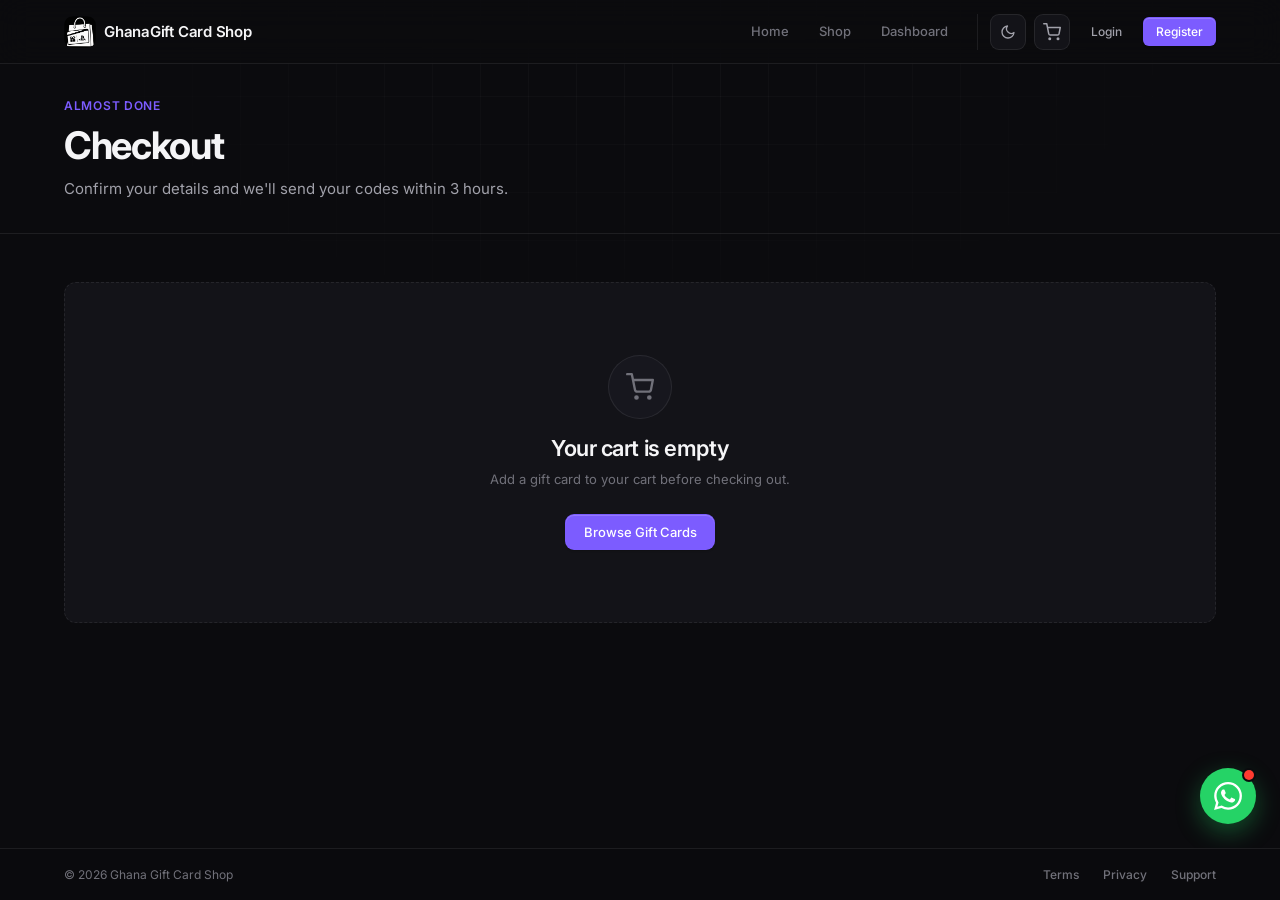
==== checkout.html @ 1e5a08f9 "Add files via upload" ====
<!DOCTYPE html>
<html lang="en" data-theme="dark">
<head>
<meta charset="UTF-8">
<meta name="viewport" content="width=device-width, initial-scale=1.0">
<title>Checkout — Ghana Gift Card Shop</title>
<meta name="description" content="Complete your gift card order securely with Paystack. MoMo, Telecel Cash, AT Money, Visa and Mastercard accepted.">
<meta name="theme-color" content="#0B0B0E">

<link rel="icon" type="image/png" href="images/ggcs-logo.png">

<link rel="preconnect" href="https://fonts.googleapis.com">
<link rel="preconnect" href="https://fonts.gstatic.com" crossorigin>
<link href="https://fonts.googleapis.com/css2?family=Inter:wght@400;500;600;700;800&family=JetBrains+Mono:wght@400;500;600&display=swap" rel="stylesheet">

<link rel="stylesheet" href="css/style.css">
</head>

<body>
<div class="bg-grid-ambient" aria-hidden="true"></div>

<header id="siteHeader" class="site-header"></header>

<main id="main" data-page="checkout">

  <!-- ---------- Page head ---------- -->
  <div class="page-head">
    <div class="container">
      <span class="page-head__eyebrow">Almost done</span>
      <h1 class="page-head__title">Checkout</h1>
      <p class="page-head__sub">
        Confirm your details and we'll send your codes within 3 hours.
      </p>
    </div>
  </div>

  <div class="container section">

    <!-- ---------- Empty state ---------- -->
    <div class="checkout-empty" id="checkoutEmpty" hidden>
      <div class="checkout-empty__icon" aria-hidden="true">
        <svg width="28" height="28" viewBox="0 0 24 24" fill="none"
             stroke="currentColor" stroke-width="2" stroke-linecap="round"
             stroke-linejoin="round">
          <circle cx="9" cy="21" r="1"></circle>
          <circle cx="20" cy="21" r="1"></circle>
          <path d="M1 1h4l2.68 13.39a2 2 0 0 0 2 1.61h9.72a2 2 0 0 0 2-1.61L23 6H6"></path>
        </svg>
      </div>
      <h2 class="checkout-empty__title">Your cart is empty</h2>
      <p class="checkout-empty__text">
        Add a gift card to your cart before checking out.
      </p>
      <a href="shop.html" class="btn btn--primary">Browse Gift Cards</a>
    </div>

    <!-- ---------- Main layout ---------- -->
    <div class="checkout-layout" id="checkoutLayout">

      <!-- ============ LEFT: FORM ============ -->
      <div>

        <a href="cart.html" class="checkout-back">
          <svg width="14" height="14" viewBox="0 0 24 24" fill="none"
               stroke="currentColor" stroke-width="2" stroke-linecap="round"
               stroke-linejoin="round" aria-hidden="true">
            <line x1="19" y1="12" x2="5" y2="12"></line>
            <polyline points="12 19 5 12 12 5"></polyline>
          </svg>
          Back to cart
        </a>

        <!-- Alert -->
        <div class="checkout-alert" id="checkoutAlert" role="alert" hidden></div>

        <form id="checkoutForm" novalidate>

          <!-- ---------- Contact details ---------- -->
          <section class="checkout-section" aria-labelledby="contactHeading">
            <div class="checkout-section__head">
              <span class="checkout-section__num" aria-hidden="true">1</span>
              <h2 class="checkout-section__title" id="contactHeading">
                Contact details
              </h2>
            </div>

            <div class="checkout-form-grid">

              <div class="form-group form-group--full">
                <label class="form-label" for="coName">Full name</label>
                <input
                  type="text"
                  class="form-input"
                  id="coName"
                  name="name"
                  placeholder="Kwame Mensah"
                  autocomplete="name"
                  required>
                <span class="form-error" id="coNameError" role="alert"></span>
              </div>

              <div class="form-group">
                <label class="form-label" for="coEmail">Email address</label>
                <input
                  type="email"
                  class="form-input"
                  id="coEmail"
                  name="email"
                  placeholder="you@example.com"
                  autocomplete="email"
                  inputmode="email"
                  required>
                <span class="form-error" id="coEmailError" role="alert"></span>
              </div>

              <div class="form-group">
                <label class="form-label" for="coPhone">Phone number</label>
                <input
                  type="tel"
                  class="form-input"
                  id="coPhone"
                  name="phone"
                  placeholder="024 533 2299"
                  autocomplete="tel"
                  inputmode="tel"
                  required>
                <span class="form-error" id="coPhoneError" role="alert"></span>
              </div>

            </div>
          </section>

          <!-- ---------- Delivery method ---------- -->
          <section class="checkout-section" aria-labelledby="deliveryHeading">
            <div class="checkout-section__head">
              <span class="checkout-section__num" aria-hidden="true">2</span>
              <h2 class="checkout-section__title" id="deliveryHeading">
                Delivery method
              </h2>
            </div>

            <div class="delivery-options" role="radiogroup" aria-label="Delivery method">

              <label class="delivery-option">
                <input type="radio" name="delivery" value="Email" checked>
                <span class="delivery-option__inner">
                  <span class="delivery-option__icon" aria-hidden="true">
                    <svg viewBox="0 0 24 24" fill="none" stroke="currentColor"
                         stroke-width="2" stroke-linecap="round" stroke-linejoin="round">
                      <rect x="2" y="4" width="20" height="16" rx="2"></rect>
                      <path d="m22 6-10 7L2 6"></path>
                    </svg>
                  </span>
                  <span>
                    <span class="delivery-option__title">Email</span>
                    <span class="delivery-option__text">
                      Codes sent to your inbox, ready to copy.
                    </span>
                  </span>
                </span>
              </label>

              <label class="delivery-option">
                <input type="radio" name="delivery" value="WhatsApp">
                <span class="delivery-option__inner">
                  <span class="delivery-option__icon" aria-hidden="true">
                    <svg viewBox="0 0 24 24" fill="currentColor">
                      <path d="M17.472 14.382c-.297-.149-1.758-.867-2.03-.967-.273-.099-.471-.148-.67.15-.197.297-.767.966-.94 1.164-.173.199-.347.223-.644.075-.297-.15-1.255-.463-2.39-1.475-.883-.788-1.48-1.761-1.653-2.059-.173-.297-.018-.458.13-.606.134-.133.298-.347.446-.52.149-.174.198-.298.298-.497.099-.198.05-.371-.025-.52-.075-.149-.669-1.612-.916-2.207-.242-.579-.487-.5-.669-.51-.173-.008-.371-.01-.57-.01-.198 0-.52.074-.792.372-.272.297-1.04 1.016-1.04 2.479 0 1.462 1.065 2.875 1.213 3.074.149.198 2.096 3.2 5.077 4.487.709.306 1.262.489 1.694.625.712.227 1.36.195 1.872.118.571-.085 1.758-.719 2.006-1.413.248-.694.248-1.289.173-1.413-.074-.124-.272-.198-.57-.347M12.05 21.785h-.004a9.87 9.87 0 01-5.031-1.378l-.361-.214-3.741.982.998-3.648-.235-.374a9.86 9.86 0 01-1.51-5.26c.001-5.45 4.436-9.884 9.888-9.884 2.64 0 5.122 1.03 6.988 2.898a9.825 9.825 0 012.893 6.994c-.003 5.45-4.437 9.884-9.885 9.884m8.413-18.297A11.815 11.815 0 0012.05 0C5.495 0 .16 5.335.157 11.892c0 2.096.547 4.142 1.588 5.945L.057 24l6.305-1.654a11.882 11.882 0 005.683 1.448h.005c6.554 0 11.89-5.335 11.893-11.893a11.821 11.821 0 00-3.48-8.413z"/>
                    </svg>
                  </span>
                  <span>
                    <span class="delivery-option__title">WhatsApp</span>
                    <span class="delivery-option__text">
                      Codes sent to the number above.
                    </span>
                  </span>
                </span>
              </label>

            </div>
          </section>

          <!-- ---------- Payment ---------- -->
          <section class="checkout-section" aria-labelledby="paymentHeading">
            <div class="checkout-section__head">
              <span class="checkout-section__num" aria-hidden="true">3</span>
              <h2 class="checkout-section__title" id="paymentHeading">
                Payment
              </h2>
            </div>

            <div class="payment-info">
              <div class="payment-info__head">
                <span class="payment-info__logo" aria-hidden="true">PS</span>
                <div>
                  <div class="payment-info__title">Secure payment by Paystack</div>
                  <div class="payment-info__sub">
                    You'll choose your method on the next screen.
                  </div>
                </div>
              </div>

              <div class="payment-info__methods">
                <span class="pay-chip">
                  <span class="pay-chip__dot" style="background:#FFCC00"></span>
                  MTN MoMo
                </span>
                <span class="pay-chip">
                  <span class="pay-chip__dot" style="background:#E60000"></span>
                  Telecel Cash
                </span>
                <span class="pay-chip">
                  <span class="pay-chip__dot" style="background:#0067B1"></span>
                  AT Money
                </span>
                <span class="pay-chip">
                  <span class="pay-chip__dot" style="background:#1A1F71"></span>
                  Visa
                </span>
                <span class="pay-chip">
                  <span class="pay-chip__dot" style="background:#EB001B"></span>
                  Mastercard
                </span>
              </div>
            </div>
          </section>

          <!-- ---------- Submit ---------- -->
          <button type="submit" class="btn btn--primary btn--lg btn--block"
                  id="coSubmit">
            Place order
          </button>

          <p class="u-text-muted u-text-sm u-mt-4"
             style-placeholder-terms>
            By placing this order you agree to our
            <a href="terms.html">Terms and Conditions</a>, including the
            final sale policy for digital codes.
          </p>

        </form>
      </div>

      <!-- ============ RIGHT: SUMMARY ============ -->
      <aside class="checkout-summary" aria-labelledby="summaryHeading">
        <h2 class="checkout-summary__title" id="summaryHeading">
          Order Summary
        </h2>

        <div class="summary-items" id="summaryItems"></div>

        <dl class="summary-rows">
          <div class="cart-summary__row">
            <dt>Subtotal <span class="u-text-muted" id="summaryCount"></span></dt>
            <dd id="summarySubtotal">GH₵0.00</dd>
          </div>
          <div class="cart-summary__row">
            <dt>Processing fee</dt>
            <dd>GH₵0.00</dd>
          </div>
          <div class="cart-summary__row cart-summary__row--free">
            <dt>Delivery</dt>
            <dd>Free · Within 3 hours</dd>
          </div>
        </dl>

        <dl class="summary-total">
          <dt>Total</dt>
          <dd id="summaryTotal">GH₵0.00</dd>
        </dl>

        <div class="summary-secure">
          <svg viewBox="0 0 24 24" fill="none" stroke="currentColor"
               stroke-width="2" stroke-linecap="round" stroke-linejoin="round"
               aria-hidden="true">
            <rect x="3" y="11" width="18" height="11" rx="2"></rect>
            <path d="M7 11V7a5 5 0 0 1 10 0v4"></path>
          </svg>
          Secured by Paystack
        </div>
      </aside>

    </div>

  </div>

</main>

<footer id="siteFooter" class="site-footer"></footer>

<script src="js/header.js"></script>
<script src="js/footer.js"></script>
<script src="js/main.js"></script>
<script src="js/products.js"></script>
<script src="js/checkout.js"></script>
<script src="js/whatsapp.js"></script>
<script src="js/router.js"></script>

</body>
</html>
---- css/style.css ----
/* ==========================================================================
   GHANA GIFT CARD SHOP — STYLES
   --------------------------------------------------------------------------
   Dark, render.com-inspired. Near-black surfaces, hairline borders, one
   purple brand accent used sparingly. Full light-theme override via
   [data-theme="light"].

   Layout: fixed header (top) + fixed footer (bottom). Body has matching
   padding so content never sits behind them.

   --------------------------------------------------------------------------
   TABLE OF CONTENTS
   --------------------------------------------------------------------------
    1. Tokens: dark (default)
    2. Tokens: light override
    3. Reset & base
    4. Layout (container, section)
    5. Buttons
    6. Header (fixed)
    7. Footer (fixed)
    8. Page head (shared)
    9. Hero
   10. Trust strip
   11. Section heads
   12. Product grid & card
   13. Features
   14. How it works (steps)
   15. CTA band
   16. Shop page
   17. Cart page
   18. Auth pages (login / register)
   19. Dashboard page
   20. Legal pages (terms, privacy)
   21. 404 page
   22. Codes modal (dashboard)
   23. Inline codes (dashboard table)
   24. Toasts
   25. Cart prompt modal
   26. WhatsApp chat widget
   27. SPA page loader
   28. Utilities
   29. Global responsive
   30. Reduced motion
   ========================================================================== */

/* ==========================================================================
   1. TOKENS — DARK (DEFAULT)
   ========================================================================== */
:root {
  /* Surfaces */
  --c-bg:            #0B0B0E;
  --c-bg-subtle:     #0F0F14;
  --c-surface:       #131318;
  --c-surface-hover: #181820;
  --c-surface-2:     #17171E;
  --c-surface-3:     #1E1E26;
  --c-surface-pill:  rgba(255, 255, 255, 0.05);

  /* Borders */
  --c-border:        rgba(255, 255, 255, 0.08);
  --c-border-hover:  rgba(255, 255, 255, 0.16);
  --c-border-accent: rgba(124, 92, 255, 0.35);

  /* Text */
  --c-ink:   #F5F5F7;
  --c-body:  #A1A1AA;
  --c-muted: #71717A;
  --c-faint: #3F3F46;

  /* Brand */
  --c-primary:        #7C5CFF;
  --c-primary-hover:  #8F72FF;
  --c-primary-active: #6B49F7;
  --c-primary-soft:   rgba(124, 92, 255, 0.12);
  --c-primary-ring:   rgba(124, 92, 255, 0.32);
  --grad-brand:       linear-gradient(135deg, #7C5CFF 0%, #A076F9 100%);
  --glow-hero:        radial-gradient(ellipse 80% 50% at 50% -10%, rgba(124, 92, 255, 0.22) 0%, rgba(11, 11, 14, 0) 70%);

  /* Status */
  --c-success:      #34D399;
  --c-success-soft: rgba(52, 211, 153, 0.12);
  --c-danger:       #F87171;
  --c-danger-soft:  rgba(248, 113, 113, 0.12);
  --c-warning:      #FBBF24;

  /* Chrome */
  --header-bg:      rgba(11, 11, 14, 0.82);
  --footer-bg:      rgba(11, 11, 14, 0.92);
  --card-glow-base: rgba(124, 92, 255, 0.14);

  /* Shadows */
  --shadow-sm: 0 1px 2px rgba(0, 0, 0, 0.4);
  --shadow-md: 0 8px 24px -4px rgba(0, 0, 0, 0.5), 0 2px 6px -1px rgba(0, 0, 0, 0.3);
  --shadow-lg: 0 20px 38px -8px rgba(0, 0, 0, 0.65), 0 8px 16px -4px rgba(0, 0, 0, 0.45);

  /* Type */
  --font-sans: 'Inter', -apple-system, BlinkMacSystemFont, 'Segoe UI', Roboto, sans-serif;
  --font-mono: 'JetBrains Mono', ui-monospace, SFMono-Regular, Menlo, Consolas, monospace;

  --fs-2xs:  0.6875rem;
  --fs-xs:   0.75rem;
  --fs-sm:   0.8125rem;
  --fs-base: 0.9375rem;
  --fs-lg:   1.0625rem;
  --fs-xl:   1.375rem;
  --fs-2xl:  1.75rem;
  --fs-3xl:  2.375rem;

  /* Spacing */
  --sp-1: 0.25rem;  --sp-2: 0.5rem;   --sp-3: 0.75rem;  --sp-4: 1rem;
  --sp-5: 1.5rem;   --sp-6: 2rem;     --sp-7: 3rem;     --sp-8: 4.5rem;

  /* Radii */
  --r-xs: 4px; --r-sm: 6px; --r-md: 9px; --r-lg: 12px; --r-xl: 16px; --r-full: 9999px;

  /* Layout */
  --container: 1200px;
  --header-h:  64px;
  --footer-h:  52px;

  /* Motion */
  --ease: cubic-bezier(0.16, 1, 0.3, 1);
  --dur:  180ms;
}

/* ==========================================================================
   2. TOKENS — LIGHT OVERRIDE
   ========================================================================== */
[data-theme="light"] {
  --c-bg:            #FAFAFA;
  --c-bg-subtle:     #F3F3F5;
  --c-surface:       #FFFFFF;
  --c-surface-hover: #F8F8FA;
  --c-surface-2:     #F4F4F7;
  --c-surface-3:     #EAEAEF;
  --c-surface-pill:  rgba(0, 0, 0, 0.04);

  --c-border:        #E4E4E8;
  --c-border-hover:  #C7C7CF;
  --c-border-accent: rgba(99, 66, 232, 0.32);

  --c-ink:   #0E0E12;
  --c-body:  #52525B;
  --c-muted: #71717A;
  --c-faint: #A1A1AA;

  --c-primary:        #6342E8;
  --c-primary-hover:  #5031D4;
  --c-primary-active: #4224BA;
  --c-primary-soft:   rgba(99, 66, 232, 0.08);
  --c-primary-ring:   rgba(99, 66, 232, 0.25);
  --grad-brand:       linear-gradient(135deg, #6342E8 0%, #875BF7 100%);
  --glow-hero:        radial-gradient(ellipse 80% 50% at 50% -10%, rgba(99, 66, 232, 0.08) 0%, rgba(250, 250, 250, 0) 70%);

  --c-success:      #059669;
  --c-success-soft: rgba(5, 150, 105, 0.09);
  --c-danger:       #E11D48;
  --c-danger-soft:  rgba(225, 29, 72, 0.09);
  --c-warning:      #D97706;

  --header-bg:      rgba(250, 250, 250, 0.84);
  --footer-bg:      rgba(250, 250, 250, 0.94);
  --card-glow-base: rgba(99, 66, 232, 0.08);

  --shadow-sm: 0 1px 2px rgba(0, 0, 0, 0.04), 0 1px 1px rgba(0, 0, 0, 0.02);
  --shadow-md: 0 6px 18px -3px rgba(0, 0, 0, 0.07), 0 2px 5px -1px rgba(0, 0, 0, 0.04);
  --shadow-lg: 0 16px 36px -6px rgba(0, 0, 0, 0.09), 0 6px 14px -3px rgba(0, 0, 0, 0.04);
}

/* ==========================================================================
   3. RESET & BASE
   ========================================================================== */
*, *::before, *::after { box-sizing: border-box; }
html { -webkit-text-size-adjust: 100%; scroll-behavior: smooth; }

body {
  margin: 0;
  padding-top: var(--header-h);
  padding-bottom: var(--footer-h);
  min-height: 100vh;
  font-family: var(--font-sans);
  font-size: var(--fs-base);
  line-height: 1.6;
  color: var(--c-body);
  background-color: var(--c-bg);
  transition: background-color var(--dur) var(--ease), color var(--dur) var(--ease);
  -webkit-font-smoothing: antialiased;
  -moz-osx-font-smoothing: grayscale;
}

/* Subtle grid-line motif common on render.com */
.bg-grid-ambient {
  position: fixed;
  inset: 0;
  pointer-events: none;
  z-index: 0;
  background-size: 48px 48px;
  background-image:
    linear-gradient(to right, var(--c-border) 1px, transparent 1px),
    linear-gradient(to bottom, var(--c-border) 1px, transparent 1px);
  mask-image: radial-gradient(ellipse 65% 55% at 50% 0%, black 20%, transparent 80%);
  -webkit-mask-image: radial-gradient(ellipse 65% 55% at 50% 0%, black 20%, transparent 80%);
  opacity: 0.35;
}

h1, h2, h3, h4 {
  margin: 0 0 var(--sp-3);
  color: var(--c-ink);
  line-height: 1.2;
  font-weight: 600;
  letter-spacing: -0.025em;
}
h1 { font-size: var(--fs-3xl); letter-spacing: -0.035em; }
h2 { font-size: var(--fs-xl); letter-spacing: -0.02em; }
h3 { font-size: var(--fs-lg); letter-spacing: -0.015em; }

p { margin: 0 0 var(--sp-4); }
p:last-child { margin-bottom: 0; }

a { color: var(--c-ink); text-decoration: none; transition: color var(--dur) var(--ease); }
a:hover { color: var(--c-primary); }

ul, ol { margin: 0; padding: 0; list-style: none; }
button, input, select, textarea { font: inherit; color: inherit; }

:focus-visible {
  outline: 2px solid var(--c-primary);
  outline-offset: 2px;
  border-radius: var(--r-sm);
}

[hidden] { display: none !important; }
::selection { background: var(--c-primary-soft); color: var(--c-ink); }

/* Scrollbar */
* { scrollbar-color: var(--c-border-hover) transparent; scrollbar-width: thin; }
*::-webkit-scrollbar { width: 10px; height: 10px; }
*::-webkit-scrollbar-track { background: transparent; }
*::-webkit-scrollbar-thumb { background: var(--c-border-hover); border-radius: var(--r-full); }
*::-webkit-scrollbar-thumb:hover { background: var(--c-muted); }

.mono { font-family: var(--font-mono); letter-spacing: -0.01em; }
.tabular { font-variant-numeric: tabular-nums; }

/* ==========================================================================
   4. LAYOUT
   ========================================================================== */
.container {
  width: 100%;
  max-width: var(--container);
  margin-inline: auto;
  padding-inline: var(--sp-5);
  position: relative;
  z-index: 1;
}
@media (max-width: 640px) { .container { padding-inline: var(--sp-4); } }
.section { padding-block: var(--sp-7); }

/* ==========================================================================
   5. BUTTONS
   ========================================================================== */
.btn {
  display: inline-flex;
  align-items: center;
  justify-content: center;
  gap: var(--sp-2);
  padding: 0.55rem 1.1rem;
  border: 1px solid transparent;
  border-radius: var(--r-md);
  font-size: var(--fs-sm);
  font-weight: 500;
  line-height: 1.25;
  cursor: pointer;
  white-space: nowrap;
  transition: background var(--dur) var(--ease),
              border-color var(--dur) var(--ease),
              color var(--dur) var(--ease),
              box-shadow var(--dur) var(--ease),
              transform var(--dur) var(--ease);
}
.btn:active { transform: translateY(1px); }
.btn:disabled, .btn.is-disabled {
  opacity: 0.45; cursor: not-allowed; pointer-events: none;
}

.btn--primary {
  background: var(--c-primary);
  color: #FFFFFF;
  box-shadow: 0 1px 2px rgba(0,0,0,0.2), inset 0 1px 0 rgba(255,255,255,0.18);
}
.btn--primary:hover:not(:disabled) {
  background: var(--c-primary-hover);
  box-shadow: 0 0 0 3px var(--c-primary-soft), 0 2px 4px rgba(0,0,0,0.15);
}
.btn--primary:active:not(:disabled) { background: var(--c-primary-active); }

.btn--secondary {
  background: var(--c-surface-2);
  border-color: var(--c-border);
  color: var(--c-ink);
}
.btn--secondary:hover:not(:disabled) {
  background: var(--c-surface-3);
  border-color: var(--c-border-hover);
}

.btn--ghost { background: transparent; color: var(--c-body); }
.btn--ghost:hover:not(:disabled) { background: var(--c-surface-2); color: var(--c-ink); }

.btn--sm { padding: 0.38rem 0.75rem; font-size: var(--fs-xs); border-radius: var(--r-sm); }
.btn--lg { padding: 0.72rem 1.45rem; font-size: var(--fs-base); }
.btn--block { width: 100%; }

/* ==========================================================================
   6. HEADER (FIXED)
   ========================================================================== */
.site-header {
  position: fixed;
  top: 0; left: 0; right: 0;
  z-index: 100;
  height: var(--header-h);
  background: var(--header-bg);
  backdrop-filter: saturate(180%) blur(16px);
  -webkit-backdrop-filter: saturate(180%) blur(16px);
  border-bottom: 1px solid var(--c-border);
  transition: border-color var(--dur) var(--ease), background var(--dur) var(--ease);
}
.header-inner {
  display: flex;
  align-items: center;
  justify-content: space-between;
  height: 100%;
  gap: var(--sp-4);
}

/* Brand ---------------------------------------------------------------- */
.brand {
  display: inline-flex;
  align-items: center;
  gap: var(--sp-2);
  color: var(--c-ink);
  font-weight: 600;
  font-size: var(--fs-base);
  letter-spacing: -0.015em;
  flex-shrink: 0;
}
.brand:hover { color: var(--c-ink); }

/* Logo mark — holds the GGCS logo image.
   In dark mode the white-bg logo is inverted to blend into the theme.
   Light mode shows the original colours. */
.brand__mark {
  display: grid;
  place-items: center;
  width: 32px;
  height: 32px;
  flex-shrink: 0;
  border-radius: var(--r-md);
  background-color: transparent;
  overflow: hidden;
}
.brand__mark img {
  width: 100%;
  height: 100%;
  object-fit: contain;
  display: block;
  filter: invert(1);
}
[data-theme="light"] .brand__mark img {
  filter: none;
}

/* Nav ------------------------------------------------------------------- */
.primary-nav {
  display: flex;
  align-items: center;
  gap: var(--sp-4);
}
.nav-list { display: flex; align-items: center; gap: 4px; }
.nav-list a {
  display: inline-flex;
  align-items: center;
  padding: 0.35rem 0.75rem;
  border-radius: var(--r-full);
  font-size: var(--fs-sm);
  font-weight: 500;
  color: var(--c-muted);
  border: 1px solid transparent;
  transition: all var(--dur) var(--ease);
}
.nav-list a:hover { color: var(--c-ink); background: var(--c-surface-pill); }
.nav-list a.is-active {
  color: var(--c-ink);
  background: var(--c-surface-2);
  border-color: var(--c-border);
}

.nav-actions {
  display: flex;
  align-items: center;
  gap: var(--sp-2);
  padding-left: var(--sp-3);
  border-left: 1px solid var(--c-border);
}

/* Theme toggle ---------------------------------------------------------- */
.theme-toggle-btn {
  position: relative;
  display: inline-flex;
  align-items: center;
  justify-content: center;
  width: 36px;
  height: 36px;
  border-radius: var(--r-md);
  background: var(--c-surface);
  border: 1px solid var(--c-border);
  color: var(--c-body);
  cursor: pointer;
  transition: all var(--dur) var(--ease);
}
.theme-toggle-btn:hover {
  background: var(--c-surface-2);
  color: var(--c-ink);
  border-color: var(--c-border-hover);
}
.theme-toggle-btn svg { width: 16px; height: 16px; }
.theme-tooltip {
  position: absolute;
  top: calc(100% + 8px);
  right: 0;
  background: var(--c-surface-3);
  color: var(--c-ink);
  border: 1px solid var(--c-border);
  padding: 4px 8px;
  font-size: var(--fs-2xs);
  border-radius: var(--r-xs);
  white-space: nowrap;
  pointer-events: none;
  opacity: 0;
  transform: translateY(-4px);
  transition: all 120ms ease;
  box-shadow: var(--shadow-md);
}
.theme-toggle-btn:hover .theme-tooltip { opacity: 1; transform: translateY(0); }

/* Cart ------------------------------------------------------------------ */
.cart-link {
  position: relative;
  display: grid;
  place-items: center;
  width: 36px;
  height: 36px;
  border-radius: var(--r-md);
  background: var(--c-surface);
  border: 1px solid var(--c-border);
  color: var(--c-body);
  cursor: pointer;
  transition: all var(--dur) var(--ease);
}
.cart-link:hover {
  background: var(--c-surface-2);
  color: var(--c-ink);
  border-color: var(--c-border-hover);
}
.cart-count {
  position: absolute;
  top: -5px;
  right: -5px;
  min-width: 18px;
  height: 18px;
  padding: 0 4px;
  border-radius: var(--r-full);
  background: var(--c-primary);
  color: #fff;
  font-size: 0.65rem;
  font-weight: 700;
  line-height: 16px;
  text-align: center;
  border: 2px solid var(--c-bg);
  box-shadow: 0 1px 3px rgba(0,0,0,0.3);
}
.cart-count[data-count="0"] { display: none; }

/* Mobile nav toggle ----------------------------------------------------- */
.nav-toggle {
  display: none;
  width: 36px;
  height: 36px;
  padding: 0;
  border: 1px solid var(--c-border);
  border-radius: var(--r-md);
  background: var(--c-surface);
  cursor: pointer;
  place-items: center;
  color: var(--c-ink);
}

/* ==========================================================================
   7. FOOTER (FIXED)
   ========================================================================== */
.site-footer {
  position: fixed;
  bottom: 0; left: 0; right: 0;
  z-index: 100;
  height: var(--footer-h);
  background: var(--footer-bg);
  backdrop-filter: saturate(180%) blur(16px);
  -webkit-backdrop-filter: saturate(180%) blur(16px);
  border-top: 1px solid var(--c-border);
  transition: background var(--dur) var(--ease), border-color var(--dur) var(--ease);
}
.footer-inner {
  display: flex;
  align-items: center;
  justify-content: space-between;
  height: 100%;
  font-size: var(--fs-xs);
  color: var(--c-muted);
}
.footer-links { display: flex; gap: var(--sp-5); }
.footer-links a { color: var(--c-muted); font-weight: 500; }
.footer-links a:hover { color: var(--c-ink); }

/* ==========================================================================
   8. PAGE HEAD (shared by all inner pages)
   ========================================================================== */
.page-head {
  padding-block: var(--sp-6);
  border-bottom: 1px solid var(--c-border);
}
.page-head__eyebrow {
  display: block;
  margin-bottom: var(--sp-2);
  font-size: var(--fs-xs);
  font-weight: 600;
  letter-spacing: 0.06em;
  text-transform: uppercase;
  color: var(--c-primary);
}
.page-head__title {
  margin: 0 0 var(--sp-2);
  font-size: var(--fs-3xl);
  font-weight: 700;
  letter-spacing: -0.035em;
  color: var(--c-ink);
}
.page-head__sub {
  margin: 0;
  color: var(--c-body);
  font-size: var(--fs-base);
  max-width: 60ch;
}

/* ==========================================================================
   9. HERO
   ========================================================================== */
.hero {
  position: relative;
  padding-top: var(--sp-8);
  padding-bottom: var(--sp-7);
  overflow: hidden;
  border-bottom: 1px solid var(--c-border);
}
.hero::before {
  content: '';
  position: absolute;
  inset: 0;
  background: var(--glow-hero);
  pointer-events: none;
}
.hero-inner {
  position: relative;
  z-index: 1;
  display: grid;
  grid-template-columns: 1.15fr 0.95fr;
  gap: var(--sp-7);
  align-items: center;
}

.hero__eyebrow {
  display: inline-flex;
  align-items: center;
  gap: var(--sp-2);
  padding: 0.3rem 0.85rem;
  margin-bottom: var(--sp-4);
  border: 1px solid var(--c-border);
  border-radius: var(--r-full);
  background: var(--c-surface);
  color: var(--c-body);
  font-size: var(--fs-xs);
  font-weight: 500;
  box-shadow: var(--shadow-sm);
}
.hero__status-dot {
  width: 6px;
  height: 6px;
  border-radius: 50%;
  background: var(--c-success);
  box-shadow: 0 0 6px var(--c-success);
  animation: pulse-dot 2s ease-in-out infinite;
}
@keyframes pulse-dot { 0%, 100% { opacity: 1; } 50% { opacity: 0.4; } }

.hero__title {
  margin: 0 0 var(--sp-4);
  font-size: clamp(2.25rem, 5vw, 3.4rem);
  line-height: 1.05;
  font-weight: 700;
  letter-spacing: -0.035em;
  color: var(--c-ink);
}
.hero__title-accent {
  background: var(--grad-brand);
  -webkit-background-clip: text;
  background-clip: text;
  color: transparent;
  -webkit-text-fill-color: transparent;
  display: inline-block;
}
.hero__lead {
  margin: 0 0 var(--sp-6);
  max-width: 52ch;
  color: var(--c-body);
  font-size: var(--fs-lg);
  line-height: 1.6;
}
.hero__actions {
  display: flex;
  gap: var(--sp-3);
  flex-wrap: wrap;
  margin-bottom: var(--sp-6);
}
.hero__meta {
  display: flex;
  gap: var(--sp-5);
  flex-wrap: wrap;
  font-size: var(--fs-sm);
  color: var(--c-muted);
}
.hero__meta li {
  display: inline-flex;
  align-items: center;
  gap: var(--sp-2);
}
.hero__meta-check {
  display: inline-grid;
  place-items: center;
  width: 16px;
  height: 16px;
  border-radius: 50%;
  background: var(--c-primary-soft);
  color: var(--c-primary);
  border: 1px solid var(--c-border-accent);
}

/* Hero card mockups ----------------------------------------------------- */
.hero__visual {
  position: relative;
  height: 360px;
  perspective: 1000px;
}
.card-mock {
  position: absolute;
  width: 320px;
  height: 194px;
  padding: 1.25rem;
  border-radius: var(--r-xl);
  border: 1px solid var(--c-border);
  box-shadow: var(--shadow-lg);
  display: flex;
  flex-direction: column;
  justify-content: space-between;
  backdrop-filter: blur(12px);
  -webkit-backdrop-filter: blur(12px);
  transition: transform 0.4s var(--ease);
}
.card-mock::after {
  content: '';
  position: absolute;
  inset: 0;
  border-radius: inherit;
  background: linear-gradient(135deg, rgba(255,255,255,0.06) 0%, transparent 60%);
  pointer-events: none;
}
.card-mock--front {
  top: 30px; left: 20px;
  z-index: 2;
  background: linear-gradient(145deg, var(--c-surface-2) 0%, var(--c-surface) 100%);
  transform: rotate(-3deg) translateZ(20px);
  border-color: var(--c-border-hover);
}
.card-mock--front:hover { transform: rotate(-1deg) translateY(-6px) translateZ(30px); }
.card-mock--back {
  top: 130px; left: 140px;
  z-index: 1;
  background: linear-gradient(145deg, var(--c-surface-3) 0%, var(--c-surface-2) 100%);
  transform: rotate(5deg);
  opacity: 0.9;
}
.card-mock--back:hover { transform: rotate(3deg) translateY(-4px); }

.card-mock__header {
  display: flex;
  justify-content: space-between;
  align-items: center;
}
.card-mock__brand {
  font-size: var(--fs-xs);
  font-weight: 700;
  letter-spacing: 0.08em;
  text-transform: uppercase;
  color: var(--c-ink);
}
.card-mock__chip {
  width: 24px;
  height: 18px;
  border-radius: 4px;
  border: 1px solid var(--c-border-accent);
  background: var(--c-primary-soft);
}
.card-mock__tag {
  font-size: 10px;
  font-weight: 600;
  letter-spacing: 0.14em;
  text-transform: uppercase;
  color: rgba(255, 255, 255, 0.45);
  margin-bottom: 3px;
}
.card-mock__value {
  font-size: var(--fs-2xl);
  font-weight: 700;
  letter-spacing: -0.02em;
  color: var(--c-ink);
}
.card-mock__footer {
  display: flex;
  justify-content: space-between;
  align-items: baseline;
  font-size: var(--fs-xs);
  color: var(--c-muted);
}
.card-mock__code {
  font-family: var(--font-mono);
  letter-spacing: 0.12em;
  font-size: var(--fs-xs);
  color: var(--c-body);
}

/* ==========================================================================
   10. TRUST STRIP
   ========================================================================== */
.trust-strip {
  display: grid;
  grid-template-columns: repeat(4, 1fr);
  gap: var(--sp-4);
  padding: var(--sp-5) 0;
  border-bottom: 1px solid var(--c-border);
}
.trust-strip__item {
  display: flex;
  align-items: center;
  gap: var(--sp-3);
  padding: var(--sp-2) var(--sp-3);
  border-radius: var(--r-md);
  transition: background var(--dur) var(--ease);
}
.trust-strip__item:hover { background: var(--c-surface-pill); }
.trust-strip__icon {
  display: grid;
  place-items: center;
  width: 34px;
  height: 34px;
  flex-shrink: 0;
  border-radius: var(--r-md);
  background: var(--c-surface);
  border: 1px solid var(--c-border);
  color: var(--c-primary);
  box-shadow: var(--shadow-sm);
}
.trust-strip__label {
  font-size: var(--fs-xs);
  font-weight: 500;
  color: var(--c-muted);
  line-height: 1.35;
}
.trust-strip__label strong {
  display: block;
  color: var(--c-ink);
  font-size: var(--fs-sm);
  font-weight: 600;
}

/* ==========================================================================
   11. SECTION HEADS
   ========================================================================== */
.section-head {
  display: flex;
  align-items: flex-end;
  justify-content: space-between;
  gap: var(--sp-4);
  margin-bottom: var(--sp-6);
  flex-wrap: wrap;
}
.section-head__title {
  margin: 0 0 6px;
  font-size: var(--fs-xl);
  font-weight: 600;
  letter-spacing: -0.02em;
}
.section-head__sub {
  margin: 0;
  color: var(--c-body);
  font-size: var(--fs-sm);
  max-width: 58ch;
}
.section-head__link {
  font-size: var(--fs-sm);
  font-weight: 500;
  color: var(--c-primary);
  display: inline-flex;
  align-items: center;
  gap: 4px;
}
.section-head__link:hover { color: var(--c-primary-hover); }

/* ==========================================================================
   12. PRODUCT GRID & CARD
   ========================================================================== */
.product-grid {
  display: grid;
  grid-template-columns: repeat(3, 1fr);
  gap: var(--sp-4);
}
.product-card {
  display: flex;
  flex-direction: column;
  background: var(--c-surface);
  border: 1px solid var(--c-border);
  border-radius: var(--r-lg);
  overflow: hidden;
  position: relative;
  transition: border-color var(--dur) var(--ease),
              transform var(--dur) var(--ease),
              box-shadow var(--dur) var(--ease);
}
.product-card:hover {
  border-color: var(--c-border-hover);
  transform: translateY(-2px);
  box-shadow: var(--shadow-md);
}

/* Media strip (image tile over a brand-tinted glow) --------------------- */
.product-card__media {
  position: relative;
  display: grid;
  place-items: center;
  height: 200px;
  background: var(--c-surface-2);
  border-bottom: 1px solid var(--c-border);
  overflow: hidden;
}
.product-card__media::before {
  content: '';
  position: absolute;
  inset: 0;
  background: radial-gradient(circle at 50% 120%,
              var(--brand, var(--c-primary)) 0%, transparent 70%);
  opacity: 0.12;
}

/* Initials fallback (only shown when a product has no image) */
.product-card__logo {
  position: relative;
  display: grid;
  place-items: center;
  width: 64px;
  height: 64px;
  border-radius: var(--r-lg);
  background: var(--c-surface);
  border: 1px solid var(--c-border);
  font-weight: 700;
  font-size: var(--fs-lg);
  font-family: var(--font-mono);
  letter-spacing: -0.02em;
  color: var(--c-ink);
  box-shadow: var(--shadow-sm);
  z-index: 1;
}

/* Real product image — fills the tile, preserves aspect ratio */
.product-card__image {
  position: absolute;
  inset: 0;
  width: 100%;
  height: 100%;
  object-fit: contain;
  padding: 18px;
  z-index: 1;
}
@media (max-width: 560px) {
  .product-card__media { height: 170px; }
  .product-card__image { padding: 14px; }
}

/* Body ------------------------------------------------------------------ */
.product-card__body {
  padding: 1.15rem;
  display: flex;
  flex-direction: column;
  gap: var(--sp-3);
  flex: 1;
}
.product-card__name {
  margin: 0 0 4px;
  font-size: var(--fs-base);
  font-weight: 600;
  color: var(--c-ink);
}
.product-card__blurb {
  margin: 0;
  font-size: var(--fs-xs);
  color: var(--c-muted);
  line-height: 1.5;
  min-height: 2.8em;
}

/* Region toggle (PSN only) --------------------------------------------- */
.product-card__region {
  display: flex;
  align-items: center;
  justify-content: space-between;
  gap: var(--sp-3);
}
.product-card__region-label {
  font-size: var(--fs-2xs);
  font-weight: 500;
  color: var(--c-muted);
  text-transform: uppercase;
  letter-spacing: 0.04em;
}
.region-toggle {
  display: inline-flex;
  padding: 3px;
  border: 1px solid var(--c-border);
  border-radius: var(--r-md);
  background: var(--c-surface-2);
  gap: 2px;
}
.region-btn {
  padding: 3px 12px;
  border: 0;
  border-radius: var(--r-sm);
  background: transparent;
  color: var(--c-muted);
  font-size: var(--fs-xs);
  font-weight: 600;
  cursor: pointer;
  transition: all var(--dur) var(--ease);
}
.region-btn:hover { color: var(--c-ink); }
.region-btn.is-active {
  background: var(--c-surface);
  color: var(--c-ink);
  box-shadow: var(--shadow-sm);
}

/* Denomination buttons (Apple-style) ------------------------------------ */
.product-card__field { display: flex; flex-direction: column; gap: 8px; }
.product-card__label {
  font-size: var(--fs-2xs);
  font-weight: 500;
  color: var(--c-muted);
  text-transform: uppercase;
  letter-spacing: 0.04em;
}
.denom-grid {
  display: grid;
  grid-template-columns: repeat(5, 1fr);
  gap: 6px;
}
.denom-btn {
  padding: 8px 4px;
  border: 1px solid var(--c-border);
  border-radius: var(--r-md);
  background: var(--c-surface-2);
  color: var(--c-body);
  font-size: var(--fs-sm);
  font-weight: 600;
  font-family: var(--font-mono);
  letter-spacing: -0.02em;
  text-align: center;
  line-height: 1.2;
  cursor: pointer;
  transition: all var(--dur) var(--ease);
}
.denom-btn:hover {
  border-color: var(--c-border-hover);
  color: var(--c-ink);
  background: var(--c-surface-3);
}
.denom-btn.is-active {
  background: var(--c-primary-soft);
  border-color: var(--c-primary);
  color: var(--c-primary);
  box-shadow: 0 0 0 2px var(--c-primary-soft);
}

/* Price row (You pay) --------------------------------------------------- */
.product-card__pay {
  display: flex;
  align-items: baseline;
  justify-content: space-between;
  gap: var(--sp-3);
  padding-top: var(--sp-3);
  margin-top: auto;
  border-top: 1px dashed var(--c-border);
}
.product-card__pay-label {
  font-size: var(--fs-2xs);
  text-transform: uppercase;
  letter-spacing: 0.06em;
  font-weight: 600;
  color: var(--c-muted);
}
.product-card__pay-value {
  font-size: var(--fs-lg);
  font-weight: 700;
  color: var(--c-ink);
  letter-spacing: -0.015em;
}

/* ==========================================================================
   13. FEATURES
   ========================================================================== */
.features-grid {
  display: grid;
  grid-template-columns: repeat(4, 1fr);
  gap: var(--sp-4);
}
.feature {
  padding: 1.35rem;
  border: 1px solid var(--c-border);
  border-radius: var(--r-lg);
  background: var(--c-surface);
  transition: all var(--dur) var(--ease);
}
.feature:hover {
  border-color: var(--c-border-hover);
  transform: translateY(-2px);
  box-shadow: var(--shadow-sm);
}
.feature__icon {
  display: grid;
  place-items: center;
  width: 36px;
  height: 36px;
  margin-bottom: var(--sp-3);
  border-radius: var(--r-md);
  background: var(--c-primary-soft);
  border: 1px solid var(--c-border-accent);
  color: var(--c-primary);
}
.feature__title { margin: 0 0 6px; font-size: var(--fs-sm); font-weight: 600; color: var(--c-ink); }
.feature__text  { margin: 0; font-size: var(--fs-xs); color: var(--c-muted); line-height: 1.6; }

/* ==========================================================================
   14. HOW IT WORKS (STEPS)
   ========================================================================== */
.steps {
  display: grid;
  grid-template-columns: repeat(3, 1fr);
  gap: var(--sp-4);
  counter-reset: step;
}
.step {
  position: relative;
  padding: var(--sp-6) var(--sp-4) var(--sp-4);
  border: 1px solid var(--c-border);
  border-radius: var(--r-lg);
  background: var(--c-surface);
  transition: all var(--dur) var(--ease);
}
.step:hover { border-color: var(--c-border-hover); box-shadow: var(--shadow-sm); }
.step::before {
  counter-increment: step;
  content: '0' counter(step);
  position: absolute;
  top: -14px;
  left: var(--sp-4);
  display: grid;
  place-items: center;
  width: 36px;
  height: 28px;
  border-radius: var(--r-sm);
  background: var(--c-surface-2);
  border: 1px solid var(--c-border);
  color: var(--c-primary);
  font-family: var(--font-mono);
  font-size: var(--fs-xs);
  font-weight: 700;
  box-shadow: var(--shadow-sm);
}
.step__title { margin: var(--sp-2) 0 var(--sp-2); font-size: var(--fs-base); font-weight: 600; color: var(--c-ink); }
.step__text  { margin: 0; font-size: var(--fs-sm); color: var(--c-body); line-height: 1.6; }

/* ==========================================================================
   15. CTA BAND
   ========================================================================== */
.cta-band {
  position: relative;
  padding: var(--sp-7) var(--sp-5);
  border: 1px solid var(--c-border);
  border-radius: var(--r-xl);
  background: var(--c-surface);
  overflow: hidden;
  text-align: center;
  box-shadow: var(--shadow-sm);
}
.cta-band::before {
  content: '';
  position: absolute;
  inset: 0;
  background: radial-gradient(ellipse at 50% -20%, var(--card-glow-base), transparent 70%);
  pointer-events: none;
}
.cta-band__inner {
  position: relative;
  z-index: 1;
  max-width: 620px;
  margin-inline: auto;
}
.cta-band__title {
  margin: 0 0 var(--sp-3);
  font-size: clamp(1.75rem, 3.5vw, 2.3rem);
  font-weight: 700;
  letter-spacing: -0.03em;
}
.cta-band__text {
  margin: 0 0 var(--sp-6);
  color: var(--c-body);
  font-size: var(--fs-base);
}
.cta-band__actions {
  display: flex;
  gap: var(--sp-3);
  flex-wrap: wrap;
  justify-content: center;
}

/* ==========================================================================
   16. SHOP PAGE
   ========================================================================== */
.shop-toolbar {
  display: flex;
  align-items: center;
  justify-content: space-between;
  gap: var(--sp-4);
  margin-bottom: var(--sp-4);
  flex-wrap: wrap;
}

/* Search input ----------------------------------------------------------- */
.shop-search {
  position: relative;
  flex: 1;
  min-width: 220px;
  max-width: 400px;
}
.shop-search__icon {
  position: absolute;
  top: 50%;
  left: 12px;
  transform: translateY(-50%);
  color: var(--c-muted);
  pointer-events: none;
  width: 16px;
  height: 16px;
}
.shop-search input {
  width: 100%;
  padding: 0.55rem 1rem 0.55rem 2.25rem;
  border: 1px solid var(--c-border);
  border-radius: var(--r-md);
  background: var(--c-surface);
  color: var(--c-ink);
  font-size: var(--fs-sm);
  transition: border-color var(--dur) var(--ease), box-shadow var(--dur) var(--ease);
}
.shop-search input::placeholder { color: var(--c-muted); }
.shop-search input:hover { border-color: var(--c-border-hover); }
.shop-search input:focus {
  outline: none;
  border-color: var(--c-primary);
  box-shadow: 0 0 0 3px var(--c-primary-soft);
}

.shop-toolbar__right {
  display: flex;
  align-items: center;
  gap: var(--sp-4);
}

.shop-count {
  font-size: var(--fs-xs);
  color: var(--c-muted);
}
.shop-count strong { color: var(--c-ink); font-weight: 600; }

/* Sort select ------------------------------------------------------------ */
.shop-sort {
  display: inline-flex;
  align-items: center;
  gap: var(--sp-2);
}
.shop-sort__label {
  font-size: var(--fs-xs);
  color: var(--c-muted);
  font-weight: 500;
}
.shop-sort select {
  appearance: none;
  -webkit-appearance: none;
  padding: 0.4rem 1.9rem 0.4rem 0.75rem;
  border: 1px solid var(--c-border);
  border-radius: var(--r-md);
  background: var(--c-surface);
  color: var(--c-ink);
  font-size: var(--fs-xs);
  font-weight: 500;
  cursor: pointer;
  background-image: url("data:image/svg+xml;utf8,<svg xmlns='http://www.w3.org/2000/svg' width='12' height='12' viewBox='0 0 24 24' fill='none' stroke='%2371717A' stroke-width='2.5' stroke-linecap='round' stroke-linejoin='round'><polyline points='6 9 12 15 18 9'/></svg>");
  background-repeat: no-repeat;
  background-position: right 0.65rem center;
  transition: border-color var(--dur) var(--ease), box-shadow var(--dur) var(--ease);
}
.shop-sort select:hover { border-color: var(--c-border-hover); }
.shop-sort select:focus {
  outline: none;
  border-color: var(--c-primary);
  box-shadow: 0 0 0 3px var(--c-primary-soft);
}

/* Category pills -------------------------------------------------------- */
.shop-categories {
  display: flex;
  gap: var(--sp-2);
  margin-bottom: var(--sp-5);
  padding-bottom: var(--sp-2);
  overflow-x: auto;
  scrollbar-width: none;
  -webkit-overflow-scrolling: touch;
}
.shop-categories::-webkit-scrollbar { display: none; }

.shop-category {
  flex-shrink: 0;
  padding: 0.4rem 0.9rem;
  border: 1px solid var(--c-border);
  border-radius: var(--r-full);
  background: transparent;
  color: var(--c-muted);
  font-size: var(--fs-xs);
  font-weight: 500;
  cursor: pointer;
  white-space: nowrap;
  transition: all var(--dur) var(--ease);
}
.shop-category:hover {
  color: var(--c-ink);
  background: var(--c-surface-2);
  border-color: var(--c-border-hover);
}
.shop-category.is-active {
  background: var(--c-primary-soft);
  border-color: var(--c-primary);
  color: var(--c-primary);
}

/* Empty state ----------------------------------------------------------- */
.shop-empty {
  padding: var(--sp-8) var(--sp-5);
  text-align: center;
  border: 1px dashed var(--c-border);
  border-radius: var(--r-lg);
  background: var(--c-surface);
}
.shop-empty__icon {
  display: grid;
  place-items: center;
  width: 56px;
  height: 56px;
  margin: 0 auto var(--sp-4);
  border-radius: 50%;
  background: var(--c-surface-2);
  border: 1px solid var(--c-border);
  color: var(--c-muted);
}
.shop-empty__title {
  margin: 0 0 var(--sp-2);
  font-size: var(--fs-lg);
  font-weight: 600;
  color: var(--c-ink);
}
.shop-empty__text {
  margin: 0 auto var(--sp-5);
  max-width: 44ch;
  color: var(--c-muted);
  font-size: var(--fs-sm);
}
@media (max-width: 640px) {
  .shop-toolbar { gap: var(--sp-3); }
  .shop-search { max-width: none; width: 100%; }
  .shop-toolbar__right { width: 100%; justify-content: space-between; }
}

/* ==========================================================================
   17. CART PAGE
   ========================================================================== */
.cart-layout {
  display: grid;
  grid-template-columns: minmax(0, 1fr) 340px;
  gap: var(--sp-6);
  align-items: start;
}
@media (max-width: 960px) {
  .cart-layout { grid-template-columns: 1fr; gap: var(--sp-5); }
}

/* Toolbar above the items list */
.cart-toolbar {
  display: flex;
  justify-content: space-between;
  align-items: center;
  gap: var(--sp-3);
  margin-bottom: var(--sp-4);
  flex-wrap: wrap;
}
.cart-toolbar__count {
  font-size: var(--fs-sm);
  color: var(--c-muted);
}
.cart-toolbar__count strong { color: var(--c-ink); font-weight: 600; }
.cart-toolbar__clear {
  background: transparent;
  border: 0;
  padding: 0;
  font-size: var(--fs-xs);
  font-weight: 500;
  color: var(--c-muted);
  cursor: pointer;
  text-decoration: underline;
  text-underline-offset: 3px;
  transition: color var(--dur) var(--ease);
}
.cart-toolbar__clear:hover { color: var(--c-danger); }

/* Items list */
.cart-items {
  display: flex;
  flex-direction: column;
  gap: var(--sp-3);
}

.cart-item {
  display: grid;
  grid-template-columns: 72px minmax(0, 1fr) auto;
  gap: var(--sp-4);
  align-items: center;
  padding: var(--sp-4);
  background: var(--c-surface);
  border: 1px solid var(--c-border);
  border-radius: var(--r-lg);
  transition: border-color var(--dur) var(--ease),
              opacity 200ms var(--ease),
              transform 200ms var(--ease);
}
.cart-item:hover { border-color: var(--c-border-hover); }
.cart-item.is-removing {
  opacity: 0;
  transform: translateX(-12px);
}

/* Thumbnail */
.cart-item__media {
  position: relative;
  width: 72px;
  height: 72px;
  border-radius: var(--r-md);
  background: var(--c-surface-2);
  border: 1px solid var(--c-border);
  display: grid;
  place-items: center;
  overflow: hidden;
}
.cart-item__media::before {
  content: '';
  position: absolute;
  inset: 0;
  background: radial-gradient(circle at 50% 120%,
              var(--brand, var(--c-primary)) 0%, transparent 70%);
  opacity: 0.2;
}
.cart-item__logo {
  position: relative;
  font-family: var(--font-mono);
  font-size: var(--fs-lg);
  font-weight: 700;
  color: var(--c-ink);
  letter-spacing: -0.02em;
}
.cart-item__img {
  position: relative;
  width: 100%;
  height: 100%;
  object-fit: contain;
  padding: 10px;
}

/* Item body */
.cart-item__body {
  min-width: 0;
  display: flex;
  flex-direction: column;
  gap: 4px;
}
.cart-item__name {
  margin: 0;
  font-size: var(--fs-base);
  font-weight: 600;
  color: var(--c-ink);
  overflow: hidden;
  text-overflow: ellipsis;
  white-space: nowrap;
}
.cart-item__denom {
  font-size: var(--fs-xs);
  color: var(--c-muted);
}
.cart-item__unit {
  font-size: var(--fs-xs);
  color: var(--c-muted);
  font-variant-numeric: tabular-nums;
}
.cart-item__unit strong { color: var(--c-body); font-weight: 500; }

/* Right-side actions cluster */
.cart-item__actions {
  display: flex;
  align-items: center;
  gap: var(--sp-5);
  flex-shrink: 0;
}

/* Quantity stepper */
.qty-stepper {
  display: inline-flex;
  align-items: stretch;
  border: 1px solid var(--c-border);
  border-radius: var(--r-md);
  background: var(--c-surface-2);
  overflow: hidden;
  height: 36px;
}
.qty-stepper__btn {
  display: grid;
  place-items: center;
  width: 32px;
  border: 0;
  background: transparent;
  color: var(--c-body);
  cursor: pointer;
  font-size: var(--fs-base);
  transition: background var(--dur) var(--ease), color var(--dur) var(--ease);
}
.qty-stepper__btn:hover:not(:disabled) {
  background: var(--c-surface-3);
  color: var(--c-ink);
}
.qty-stepper__btn:disabled { opacity: 0.3; cursor: not-allowed; }
.qty-stepper__value {
  display: grid;
  place-items: center;
  min-width: 36px;
  padding: 0 4px;
  font-size: var(--fs-sm);
  font-weight: 600;
  color: var(--c-ink);
  font-variant-numeric: tabular-nums;
  border-left: 1px solid var(--c-border);
  border-right: 1px solid var(--c-border);
  background: var(--c-surface);
}

.cart-item__subtotal {
  text-align: right;
  min-width: 90px;
  font-size: var(--fs-base);
  font-weight: 700;
  color: var(--c-ink);
  font-variant-numeric: tabular-nums;
  letter-spacing: -0.01em;
}

.cart-item__remove {
  display: grid;
  place-items: center;
  width: 32px;
  height: 32px;
  border-radius: var(--r-md);
  border: 1px solid transparent;
  background: transparent;
  color: var(--c-muted);
  cursor: pointer;
  transition: all var(--dur) var(--ease);
}
.cart-item__remove:hover {
  background: var(--c-danger-soft);
  border-color: rgba(248, 113, 113, 0.3);
  color: var(--c-danger);
}

/* Mobile: stack actions under the item name */
@media (max-width: 720px) {
  .cart-item {
    grid-template-columns: 60px minmax(0, 1fr);
    gap: var(--sp-3);
  }
  .cart-item__media { width: 60px; height: 60px; }
  .cart-item__actions {
    grid-column: 1 / -1;
    justify-content: space-between;
    padding-top: var(--sp-3);
    border-top: 1px dashed var(--c-border);
    gap: var(--sp-3);
  }
  .cart-item__subtotal { text-align: left; min-width: 0; }
}

/* Summary sidebar */
.cart-summary {
  position: sticky;
  top: calc(var(--header-h) + var(--sp-4));
  padding: var(--sp-5);
  background: var(--c-surface);
  border: 1px solid var(--c-border);
  border-radius: var(--r-lg);
}
@media (max-width: 960px) { .cart-summary { position: static; } }

.cart-summary__title {
  margin: 0 0 var(--sp-4);
  font-size: var(--fs-lg);
  font-weight: 600;
  color: var(--c-ink);
  letter-spacing: -0.015em;
}
.cart-summary__rows {
  display: flex;
  flex-direction: column;
  gap: var(--sp-3);
  padding-bottom: var(--sp-4);
  border-bottom: 1px solid var(--c-border);
  margin: 0 0 var(--sp-4);
}
.cart-summary__row {
  display: flex;
  justify-content: space-between;
  align-items: baseline;
  font-size: var(--fs-sm);
}
.cart-summary__row dt { color: var(--c-muted); font-weight: 500; }
.cart-summary__row dd {
  margin: 0;
  color: var(--c-ink);
  font-weight: 600;
  font-variant-numeric: tabular-nums;
}
.cart-summary__row--free dd {
  color: var(--c-success);
  font-size: var(--fs-xs);
  font-weight: 500;
  text-transform: uppercase;
  letter-spacing: 0.04em;
}
.cart-summary__total {
  display: flex;
  justify-content: space-between;
  align-items: baseline;
  margin: 0 0 var(--sp-5);
}
.cart-summary__total dt {
  font-size: var(--fs-sm);
  font-weight: 600;
  color: var(--c-ink);
}
.cart-summary__total dd {
  margin: 0;
  font-size: var(--fs-xl);
  font-weight: 700;
  color: var(--c-ink);
  font-variant-numeric: tabular-nums;
  letter-spacing: -0.02em;
}
.cart-summary__actions {
  display: flex;
  flex-direction: column;
  gap: var(--sp-3);
}
.cart-summary__secure {
  display: flex;
  align-items: center;
  justify-content: center;
  gap: 6px;
  margin-top: var(--sp-4);
  padding-top: var(--sp-4);
  border-top: 1px solid var(--c-border);
  font-size: var(--fs-2xs);
  color: var(--c-muted);
}
.cart-summary__secure svg { width: 12px; height: 12px; }

/* Empty state */
.cart-empty {
  padding: var(--sp-8) var(--sp-5);
  text-align: center;
  border: 1px dashed var(--c-border);
  border-radius: var(--r-lg);
  background: var(--c-surface);
}
.cart-empty__icon {
  display: grid;
  place-items: center;
  width: 64px;
  height: 64px;
  margin: 0 auto var(--sp-4);
  border-radius: 50%;
  background: var(--c-surface-2);
  border: 1px solid var(--c-border);
  color: var(--c-muted);
}
.cart-empty__title {
  margin: 0 0 var(--sp-2);
  font-size: var(--fs-xl);
  font-weight: 600;
  color: var(--c-ink);
}
.cart-empty__text {
  margin: 0 auto var(--sp-5);
  max-width: 44ch;
  color: var(--c-muted);
  font-size: var(--fs-sm);
}

/* ==========================================================================
   18. AUTH PAGES (login / register)
   ========================================================================== */
.auth-page {
  display: grid;
  place-items: center;
  padding-block: var(--sp-6) var(--sp-7);
  min-height: calc(100vh - var(--header-h) - var(--footer-h) - 100px);
}
.auth-card {
  width: 100%;
  max-width: 440px;
  padding: var(--sp-6) var(--sp-6) var(--sp-5);
  background: var(--c-surface);
  border: 1px solid var(--c-border);
  border-radius: var(--r-xl);
  box-shadow: var(--shadow-md);
  position: relative;
  overflow: hidden;
}
.auth-card::before {
  content: '';
  position: absolute;
  inset: 0 0 auto 0;
  height: 1px;
  background: var(--grad-brand);
  opacity: 0.6;
}
@media (max-width: 560px) {
  .auth-card { padding: var(--sp-5) var(--sp-4) var(--sp-4); }
}

/* Header ---------------------------------------------------------------- */
.auth-header { text-align: center; margin-bottom: var(--sp-5); }
.auth-header__mark {
  display: grid;
  place-items: center;
  width: 44px;
  height: 44px;
  margin: 0 auto var(--sp-3);
  border-radius: var(--r-md);
  background: var(--grad-brand);
  color: #fff;
  font-family: var(--font-mono);
  font-weight: 800;
  font-size: var(--fs-sm);
  letter-spacing: -0.02em;
  box-shadow: inset 0 1px 0 rgba(255,255,255,0.3),
              0 4px 12px rgba(124, 92, 255, 0.35);
}
.auth-title {
  margin: 0 0 var(--sp-2);
  font-size: var(--fs-2xl);
  font-weight: 700;
  letter-spacing: -0.03em;
  color: var(--c-ink);
}
.auth-sub {
  margin: 0;
  font-size: var(--fs-sm);
  color: var(--c-muted);
  line-height: 1.5;
}

/* Form fields ----------------------------------------------------------- */
.auth-form {
  display: flex;
  flex-direction: column;
  gap: var(--sp-4);
}
.form-group {
  display: flex;
  flex-direction: column;
  gap: 6px;
}
.form-label {
  font-size: var(--fs-xs);
  font-weight: 500;
  color: var(--c-body);
  letter-spacing: 0.01em;
}
.form-input {
  width: 100%;
  padding: 0.65rem 0.9rem;
  border: 1px solid var(--c-border);
  border-radius: var(--r-md);
  background: var(--c-surface-2);
  color: var(--c-ink);
  font-size: var(--fs-sm);
  transition: border-color var(--dur) var(--ease),
              box-shadow var(--dur) var(--ease),
              background var(--dur) var(--ease);
}
.form-input::placeholder { color: var(--c-muted); }
.form-input:hover { border-color: var(--c-border-hover); }
.form-input:focus {
  outline: none;
  border-color: var(--c-primary);
  background: var(--c-surface);
  box-shadow: 0 0 0 3px var(--c-primary-soft);
}
.form-input.has-error {
  border-color: var(--c-danger);
  box-shadow: 0 0 0 3px rgba(248, 113, 113, 0.15);
}

.form-error {
  display: none;
  font-size: var(--fs-xs);
  color: var(--c-danger);
  line-height: 1.4;
}
.form-error.is-visible { display: block; }

/* Password field with a show/hide toggle ------------------------------- */
.password-wrap { position: relative; }
.password-wrap .form-input { padding-right: 2.6rem; }
.password-toggle {
  position: absolute;
  top: 50%;
  right: 6px;
  transform: translateY(-50%);
  display: grid;
  place-items: center;
  width: 32px;
  height: 32px;
  border: 0;
  border-radius: var(--r-sm);
  background: transparent;
  color: var(--c-muted);
  cursor: pointer;
  transition: color var(--dur) var(--ease), background var(--dur) var(--ease);
}
.password-toggle:hover { color: var(--c-ink); background: var(--c-surface-3); }
.password-toggle svg { width: 16px; height: 16px; }

/* Checkbox (custom-styled) --------------------------------------------- */
.form-check {
  display: flex;
  align-items: flex-start;
  gap: 10px;
  font-size: var(--fs-xs);
  color: var(--c-body);
  line-height: 1.5;
  cursor: pointer;
  user-select: none;
}
.form-check input {
  appearance: none;
  -webkit-appearance: none;
  flex-shrink: 0;
  width: 18px;
  height: 18px;
  margin: 0;
  border: 1px solid var(--c-border);
  border-radius: var(--r-xs);
  background: var(--c-surface-2);
  cursor: pointer;
  position: relative;
  transition: background var(--dur) var(--ease),
              border-color var(--dur) var(--ease);
}
.form-check input:hover { border-color: var(--c-primary); }
.form-check input:checked {
  background: var(--c-primary);
  border-color: var(--c-primary);
}
.form-check input:checked::after {
  content: '';
  position: absolute;
  top: 2px;
  left: 5px;
  width: 5px;
  height: 9px;
  border: solid #fff;
  border-width: 0 2px 2px 0;
  transform: rotate(45deg);
}
.form-check input:focus-visible {
  outline: 2px solid var(--c-primary);
  outline-offset: 2px;
}
.form-check a {
  color: var(--c-ink);
  text-decoration: underline;
  text-underline-offset: 2px;
}
.form-check a:hover { color: var(--c-primary); }

/* Row for "Remember me" + "Forgot password" ---------------------------- */
.form-row {
  display: flex;
  align-items: center;
  justify-content: space-between;
  gap: var(--sp-3);
  flex-wrap: wrap;
}
.form-link {
  font-size: var(--fs-xs);
  color: var(--c-primary);
  font-weight: 500;
}
.form-link:hover { color: var(--c-primary-hover); }

/* Divider with "or" ---------------------------------------------------- */
.auth-divider {
  display: flex;
  align-items: center;
  gap: var(--sp-3);
  margin: var(--sp-5) 0;
  color: var(--c-muted);
  font-size: var(--fs-xs);
  text-transform: uppercase;
  letter-spacing: 0.08em;
}
.auth-divider::before,
.auth-divider::after {
  content: '';
  flex: 1;
  height: 1px;
  background: var(--c-border);
}

/* Google button -------------------------------------------------------- */
.google-btn {
  display: flex;
  align-items: center;
  justify-content: center;
  gap: 10px;
  width: 100%;
  padding: 0.7rem 1rem;
  border: 1px solid var(--c-border);
  border-radius: var(--r-md);
  background: var(--c-surface);
  color: var(--c-ink);
  font-size: var(--fs-sm);
  font-weight: 500;
  cursor: pointer;
  transition: background var(--dur) var(--ease),
              border-color var(--dur) var(--ease),
              box-shadow var(--dur) var(--ease);
}
.google-btn:hover:not(:disabled) {
  background: var(--c-surface-2);
  border-color: var(--c-border-hover);
  box-shadow: var(--shadow-sm);
}
.google-btn:active:not(:disabled) { transform: translateY(1px); }
.google-btn:disabled { opacity: 0.6; cursor: not-allowed; }
.google-btn svg { width: 18px; height: 18px; flex-shrink: 0; }

/* Footer --------------------------------------------------------------- */
.auth-footer {
  margin-top: var(--sp-5);
  padding-top: var(--sp-4);
  border-top: 1px solid var(--c-border);
  text-align: center;
  font-size: var(--fs-sm);
  color: var(--c-muted);
}
.auth-footer a {
  color: var(--c-ink);
  font-weight: 600;
}
.auth-footer a:hover { color: var(--c-primary); }

.auth-back {
  display: inline-flex;
  align-items: center;
  gap: 6px;
  margin-top: var(--sp-4);
  font-size: var(--fs-xs);
  color: var(--c-muted);
  font-weight: 500;
}
.auth-back:hover { color: var(--c-ink); }

/* Status message (alert box shown above the form) ---------------------- */
.auth-alert {
  display: flex;
  align-items: flex-start;
  gap: 10px;
  padding: 10px 12px;
  margin-bottom: var(--sp-4);
  border: 1px solid transparent;
  border-radius: var(--r-md);
  font-size: var(--fs-xs);
  font-weight: 500;
  line-height: 1.5;
}
.auth-alert--success {
  background: var(--c-success-soft);
  border-color: rgba(52, 211, 153, 0.3);
  color: var(--c-success);
}
.auth-alert--error {
  background: var(--c-danger-soft);
  border-color: rgba(248, 113, 113, 0.3);
  color: var(--c-danger);
}
.auth-alert[hidden] { display: none !important; }

/* ==========================================================================
   19. DASHBOARD PAGE
   ========================================================================== */

/* Welcome strip under the page head */
.dash-welcome {
  display: flex;
  align-items: flex-end;
  justify-content: space-between;
  gap: var(--sp-4);
  margin-bottom: var(--sp-5);
  flex-wrap: wrap;
}
.dash-welcome__sub {
  margin: 0;
  color: var(--c-muted);
  font-size: var(--fs-sm);
}
.dash-welcome__actions {
  display: flex;
  gap: var(--sp-2);
  flex-wrap: wrap;
}

/* Stat cards ------------------------------------------------------------ */
.stats-grid {
  display: grid;
  grid-template-columns: repeat(4, 1fr);
  gap: var(--sp-3);
  margin-bottom: var(--sp-5);
}
.stat {
  position: relative;
  padding: var(--sp-4);
  background: var(--c-surface);
  border: 1px solid var(--c-border);
  border-radius: var(--r-lg);
  overflow: hidden;
  transition: border-color var(--dur) var(--ease);
}
.stat:hover { border-color: var(--c-border-hover); }

/* Subtle top accent for the primary stat */
.stat--accent::before {
  content: '';
  position: absolute;
  inset: 0 0 auto 0;
  height: 1px;
  background: var(--grad-brand);
  opacity: 0.7;
}

.stat__label {
  display: block;
  margin-bottom: var(--sp-2);
  font-size: var(--fs-2xs);
  font-weight: 500;
  letter-spacing: 0.04em;
  text-transform: uppercase;
  color: var(--c-muted);
}
.stat__value {
  display: block;
  font-size: var(--fs-xl);
  font-weight: 700;
  color: var(--c-ink);
  line-height: 1.15;
  font-variant-numeric: tabular-nums;
  letter-spacing: -0.02em;
}
.stat__value--accent  { color: var(--c-primary); }
.stat__value--warning { color: var(--c-warning); }
.stat__value--success { color: var(--c-success); }

/* Filter toolbar -------------------------------------------------------- */
.dash-toolbar {
  display: flex;
  align-items: center;
  justify-content: space-between;
  gap: var(--sp-4);
  margin-bottom: var(--sp-4);
  flex-wrap: wrap;
}
.dash-filters {
  display: flex;
  align-items: center;
  gap: var(--sp-2);
  flex-wrap: wrap;
}
.dash-filters__label {
  font-size: var(--fs-xs);
  font-weight: 500;
  color: var(--c-muted);
  margin-right: var(--sp-1);
}
.dash-chip {
  padding: 0.3rem 0.75rem;
  border: 1px solid var(--c-border);
  border-radius: var(--r-full);
  background: transparent;
  color: var(--c-body);
  font-size: var(--fs-xs);
  font-weight: 500;
  cursor: pointer;
  transition: all var(--dur) var(--ease);
}
.dash-chip:hover {
  border-color: var(--c-border-hover);
  color: var(--c-ink);
}
.dash-chip.is-active {
  background: var(--c-primary-soft);
  border-color: var(--c-primary);
  color: var(--c-primary);
}

/* Order table ----------------------------------------------------------- */
.orders-wrap {
  overflow-x: auto;
  -webkit-overflow-scrolling: touch;
  border: 1px solid var(--c-border);
  border-radius: var(--r-lg);
  background: var(--c-surface);
}
.orders-table {
  width: 100%;
  min-width: 780px;
  border-collapse: collapse;
  font-size: var(--fs-sm);
}
.orders-table th,
.orders-table td {
  padding: var(--sp-3) var(--sp-4);
  text-align: left;
  vertical-align: middle;
  border-bottom: 1px solid var(--c-border);
}
.orders-table thead th {
  background: var(--c-bg);
  color: var(--c-muted);
  font-size: var(--fs-2xs);
  font-weight: 600;
  text-transform: uppercase;
  letter-spacing: 0.06em;
  white-space: nowrap;
}
.orders-table tbody tr {
  transition: background var(--dur) var(--ease);
}
.orders-table tbody tr:hover { background: var(--c-surface-2); }
.orders-table tbody tr:last-child td { border-bottom: 0; }

.orders-table .is-numeric { text-align: right; font-variant-numeric: tabular-nums; }
.orders-table .is-strong  { font-weight: 600; color: var(--c-ink); }
.orders-table .is-mono {
  font-family: var(--font-mono);
  font-size: var(--fs-xs);
  font-weight: 500;
  color: var(--c-ink);
  letter-spacing: 0.01em;
}

/* Items cell (thumbnail + text) ---------------------------------------- */
.ord-item {
  display: flex;
  align-items: center;
  gap: var(--sp-3);
  min-width: 200px;
}
.ord-thumb {
  position: relative;
  display: grid;
  place-items: center;
  width: 36px;
  height: 36px;
  flex-shrink: 0;
  border-radius: var(--r-sm);
  background: var(--c-surface-2);
  border: 1px solid var(--c-border);
  font-family: var(--font-mono);
  font-size: var(--fs-xs);
  font-weight: 700;
  color: var(--c-ink);
  overflow: hidden;
}
.ord-thumb::before {
  content: '';
  position: absolute;
  inset: 0;
  background: radial-gradient(circle at 50% 120%,
              var(--brand, var(--c-primary)) 0%, transparent 70%);
  opacity: 0.25;
}
.ord-thumb span { position: relative; }
.ord-item__name { font-weight: 500; color: var(--c-ink); }
.ord-item__meta { font-size: var(--fs-xs); color: var(--c-muted); }

/* Status badges -------------------------------------------------------- */
.status-badge {
  display: inline-flex;
  align-items: center;
  gap: 6px;
  padding: 0.2rem 0.6rem;
  border: 1px solid transparent;
  border-radius: var(--r-full);
  font-size: var(--fs-xs);
  font-weight: 500;
  line-height: 1.6;
  white-space: nowrap;
}
.status-badge::before {
  content: '';
  width: 6px;
  height: 6px;
  border-radius: 50%;
  background: currentColor;
  flex-shrink: 0;
}
.status-badge--pending {
  background: rgba(251, 191, 36, 0.12);
  border-color: rgba(251, 191, 36, 0.3);
  color: var(--c-warning);
}
.status-badge--completed {
  background: var(--c-success-soft);
  border-color: rgba(52, 211, 153, 0.3);
  color: var(--c-success);
}
.status-badge--cancelled {
  background: var(--c-danger-soft);
  border-color: rgba(248, 113, 113, 0.3);
  color: var(--c-danger);
}

/* Loader --------------------------------------------------------------- */
.dash-loader {
  display: flex;
  flex-direction: column;
  align-items: center;
  gap: var(--sp-3);
  padding: var(--sp-7) var(--sp-4);
  color: var(--c-muted);
  font-size: var(--fs-sm);
}
.dash-loader__spinner {
  width: 22px;
  height: 22px;
  border: 2px solid var(--c-primary-soft);
  border-top-color: var(--c-primary);
  border-radius: 50%;
  animation: spin 0.8s linear infinite;
}

/* Empty state ---------------------------------------------------------- */
.dash-empty {
  padding: var(--sp-8) var(--sp-5);
  text-align: center;
  border: 1px dashed var(--c-border);
  border-radius: var(--r-lg);
  background: var(--c-surface);
}
.dash-empty__icon {
  display: grid;
  place-items: center;
  width: 56px;
  height: 56px;
  margin: 0 auto var(--sp-4);
  border-radius: 50%;
  background: var(--c-surface-2);
  border: 1px solid var(--c-border);
  color: var(--c-muted);
}
.dash-empty__title {
  margin: 0 0 var(--sp-2);
  font-size: var(--fs-lg);
  font-weight: 600;
  color: var(--c-ink);
}
.dash-empty__text {
  margin: 0 auto var(--sp-5);
  max-width: 44ch;
  color: var(--c-muted);
  font-size: var(--fs-sm);
}

/* Dashboard responsive ------------------------------------------------- */
@media (max-width: 960px) {
  .stats-grid { grid-template-columns: repeat(2, 1fr); }
}
@media (max-width: 560px) {
  .stats-grid { grid-template-columns: 1fr 1fr; gap: var(--sp-2); }
  .stat { padding: var(--sp-3); }
  .stat__value { font-size: var(--fs-lg); }
  .dash-toolbar { gap: var(--sp-3); }
}

/* ==========================================================================
   20. LEGAL PAGES (terms, privacy)
   ========================================================================== */
.legal-page {
  padding-block: var(--sp-6) var(--sp-7);
}
.legal-grid {
  display: grid;
  grid-template-columns: 240px minmax(0, 1fr);
  gap: var(--sp-7);
  align-items: start;
}
@media (max-width: 960px) {
  .legal-grid { grid-template-columns: 1fr; gap: var(--sp-5); }
}

/* Sticky table of contents ------------------------------------------- */
.legal-toc {
  position: sticky;
  top: calc(var(--header-h) + var(--sp-4));
  padding: var(--sp-4);
  background: var(--c-surface);
  border: 1px solid var(--c-border);
  border-radius: var(--r-lg);
}
@media (max-width: 960px) {
  .legal-toc {
    position: static;
    padding: var(--sp-3) var(--sp-4);
  }
}
.legal-toc__title {
  margin: 0 0 var(--sp-3);
  font-size: var(--fs-xs);
  font-weight: 600;
  letter-spacing: 0.06em;
  text-transform: uppercase;
  color: var(--c-muted);
}
.legal-toc ol {
  display: flex;
  flex-direction: column;
  gap: 2px;
  counter-reset: toc;
  list-style: none;
  padding: 0;
  margin: 0;
}
.legal-toc li {
  counter-increment: toc;
}
.legal-toc a {
  display: block;
  padding: 6px 10px;
  border-radius: var(--r-sm);
  font-size: var(--fs-xs);
  color: var(--c-muted);
  line-height: 1.4;
  transition: background var(--dur) var(--ease), color var(--dur) var(--ease);
}
.legal-toc a::before {
  content: counter(toc) '. ';
  color: var(--c-faint);
  margin-right: 4px;
}
.legal-toc a:hover {
  background: var(--c-surface-2);
  color: var(--c-ink);
}

/* Main content ------------------------------------------------------- */
.legal-body {
  max-width: 68ch;
  color: var(--c-body);
  font-size: var(--fs-base);
  line-height: 1.7;
}
.legal-meta {
  padding: var(--sp-3) var(--sp-4);
  margin-bottom: var(--sp-6);
  background: var(--c-surface);
  border: 1px solid var(--c-border);
  border-radius: var(--r-md);
  font-size: var(--fs-xs);
  color: var(--c-muted);
}
.legal-meta strong {
  color: var(--c-ink);
  font-weight: 600;
}
.legal-body h2 {
  margin-top: var(--sp-7);
  margin-bottom: var(--sp-3);
  padding-top: var(--sp-4);
  border-top: 1px solid var(--c-border);
  font-size: var(--fs-xl);
  font-weight: 600;
  letter-spacing: -0.02em;
  color: var(--c-ink);
  scroll-margin-top: calc(var(--header-h) + var(--sp-4));
}
.legal-body h2:first-of-type {
  margin-top: 0;
  padding-top: 0;
  border-top: 0;
}
.legal-body h3 {
  margin-top: var(--sp-5);
  margin-bottom: var(--sp-2);
  font-size: var(--fs-base);
  font-weight: 600;
  color: var(--c-ink);
}
.legal-body p {
  margin: 0 0 var(--sp-4);
}
.legal-body ul,
.legal-body ol {
  padding-left: 1.2rem;
  margin: 0 0 var(--sp-4);
  list-style: disc;
}
.legal-body ol { list-style: decimal; }
.legal-body li {
  margin-bottom: 6px;
  padding-left: 4px;
}
.legal-body li::marker {
  color: var(--c-faint);
}
.legal-body strong {
  color: var(--c-ink);
  font-weight: 600;
}
.legal-body a {
  color: var(--c-primary);
  text-decoration: underline;
  text-underline-offset: 3px;
}
.legal-body a:hover { color: var(--c-primary-hover); }

/* Contact block at the end ------------------------------------------- */
.legal-contact {
  margin-top: var(--sp-6);
  padding: var(--sp-5);
  background: var(--c-surface);
  border: 1px solid var(--c-border);
  border-radius: var(--r-lg);
}
.legal-contact h3 {
  margin: 0 0 var(--sp-3);
  font-size: var(--fs-base);
  color: var(--c-ink);
}
.legal-contact ul {
  list-style: none;
  padding: 0;
  margin: 0;
}
.legal-contact li {
  display: flex;
  align-items: center;
  gap: 10px;
  padding: 6px 0;
  font-size: var(--fs-sm);
}
.legal-contact li svg {
  width: 15px;
  height: 15px;
  flex-shrink: 0;
  color: var(--c-muted);
}
.legal-contact a {
  color: var(--c-ink);
  text-decoration: none;
}
.legal-contact a:hover { color: var(--c-primary); }

/* ==========================================================================
   21. 404 PAGE
   ========================================================================== */
.nf-page {
  display: grid;
  place-items: center;
  padding-block: var(--sp-7) var(--sp-8);
  min-height: calc(100vh - var(--header-h) - var(--footer-h) - 80px);
  text-align: center;
}
.nf-inner {
  max-width: 560px;
  width: 100%;
}
.nf-code {
  font-family: var(--font-mono);
  font-size: clamp(5rem, 14vw, 8rem);
  font-weight: 800;
  line-height: 1;
  letter-spacing: -0.06em;
  background: var(--grad-brand);
  -webkit-background-clip: text;
  background-clip: text;
  color: transparent;
  -webkit-text-fill-color: transparent;
  margin-bottom: var(--sp-4);
  display: block;
}
.nf-title {
  margin: 0 0 var(--sp-3);
  font-size: var(--fs-2xl);
  font-weight: 700;
  letter-spacing: -0.03em;
  color: var(--c-ink);
}
.nf-text {
  margin: 0 auto var(--sp-6);
  max-width: 46ch;
  color: var(--c-body);
  font-size: var(--fs-base);
  line-height: 1.6;
}
.nf-actions {
  display: flex;
  gap: var(--sp-3);
  justify-content: center;
  flex-wrap: wrap;
  margin-bottom: var(--sp-7);
}
.nf-links {
  padding-top: var(--sp-5);
  border-top: 1px solid var(--c-border);
}
.nf-links__title {
  display: block;
  margin-bottom: var(--sp-3);
  font-size: var(--fs-xs);
  font-weight: 600;
  letter-spacing: 0.06em;
  text-transform: uppercase;
  color: var(--c-muted);
}
.nf-links ul {
  display: flex;
  justify-content: center;
  gap: var(--sp-5);
  flex-wrap: wrap;
  list-style: none;
  padding: 0;
  margin: 0;
}
.nf-links a {
  font-size: var(--fs-sm);
  color: var(--c-body);
  font-weight: 500;
}
.nf-links a:hover { color: var(--c-primary); }
@media (max-width: 560px) {
  .nf-actions { flex-direction: column; }
  .nf-actions .btn { width: 100%; }
  .nf-links ul { gap: var(--sp-4); }
}

/* ==========================================================================
   22. CODES MODAL (dashboard)
   ========================================================================== */
.codes-modal-backdrop {
  position: fixed;
  inset: 0;
  z-index: 320;
  background: rgba(11, 11, 14, 0.6);
  backdrop-filter: blur(10px) saturate(120%);
  -webkit-backdrop-filter: blur(10px) saturate(120%);
  display: grid;
  place-items: center;
  padding: var(--sp-4);
  animation: backdrop-in 200ms var(--ease);
}
.codes-modal-backdrop.is-leaving {
  animation: backdrop-out 160ms var(--ease) forwards;
}
.codes-modal-backdrop.is-leaving .codes-modal {
  animation: modal-out 160ms var(--ease) forwards;
}

.codes-modal {
  position: relative;
  width: 100%;
  max-width: 560px;
  max-height: min(640px, calc(100vh - var(--header-h) - var(--footer-h) - 40px));
  display: flex;
  flex-direction: column;
  background: var(--c-surface);
  border: 1px solid var(--c-border);
  border-radius: var(--r-xl);
  box-shadow: var(--shadow-lg);
  overflow: hidden;
  animation: modal-in 260ms var(--ease);
}

.codes-modal__head {
  display: flex;
  align-items: center;
  gap: var(--sp-3);
  padding: var(--sp-4) var(--sp-5);
  border-bottom: 1px solid var(--c-border);
  background: var(--c-surface);
}
.codes-modal__title {
  margin: 0;
  font-size: var(--fs-lg);
  font-weight: 600;
  color: var(--c-ink);
  letter-spacing: -0.015em;
}
.codes-modal__sub {
  display: block;
  margin-top: 2px;
  font-family: var(--font-mono);
  font-size: var(--fs-xs);
  color: var(--c-muted);
  letter-spacing: 0.02em;
}
.codes-modal__close {
  display: grid;
  place-items: center;
  margin-left: auto;
  width: 32px;
  height: 32px;
  border: 0;
  border-radius: var(--r-sm);
  background: transparent;
  color: var(--c-muted);
  cursor: pointer;
  transition: background var(--dur) var(--ease), color var(--dur) var(--ease);
}
.codes-modal__close:hover {
  background: var(--c-surface-2);
  color: var(--c-ink);
}
.codes-modal__close svg { width: 16px; height: 16px; }

.codes-modal__body {
  flex: 1;
  padding: var(--sp-4) var(--sp-5);
  overflow-y: auto;
  display: flex;
  flex-direction: column;
  gap: var(--sp-4);
}

.code-item {
  padding: var(--sp-4);
  background: var(--c-surface-2);
  border: 1px solid var(--c-border);
  border-radius: var(--r-lg);
}
.code-item__head {
  display: flex;
  align-items: center;
  gap: var(--sp-3);
  margin-bottom: var(--sp-3);
}
.code-item__thumb {
  position: relative;
  display: grid;
  place-items: center;
  width: 36px;
  height: 36px;
  flex-shrink: 0;
  border-radius: var(--r-sm);
  background: var(--c-surface);
  border: 1px solid var(--c-border);
  font-family: var(--font-mono);
  font-size: var(--fs-xs);
  font-weight: 700;
  color: var(--c-ink);
  overflow: hidden;
}
.code-item__thumb::before {
  content: '';
  position: absolute;
  inset: 0;
  background: radial-gradient(circle at 50% 120%,
              var(--brand, var(--c-primary)) 0%, transparent 70%);
  opacity: 0.22;
}
.code-item__thumb span { position: relative; }
.code-item__info { flex: 1; min-width: 0; }
.code-item__name {
  font-size: var(--fs-sm);
  font-weight: 600;
  color: var(--c-ink);
  margin-bottom: 2px;
}
.code-item__denom {
  font-size: var(--fs-xs);
  color: var(--c-muted);
}

.code-row {
  display: flex;
  align-items: center;
  gap: var(--sp-3);
  padding: var(--sp-3);
  margin-top: var(--sp-2);
  background: var(--c-surface);
  border: 1px solid var(--c-border);
  border-radius: var(--r-md);
}
.code-row__value {
  flex: 1;
  min-width: 0;
  font-family: var(--font-mono);
  font-size: var(--fs-base);
  font-weight: 600;
  color: var(--c-ink);
  letter-spacing: 0.08em;
  overflow: hidden;
  text-overflow: ellipsis;
  white-space: nowrap;
  user-select: all;
}
.code-row__copy {
  display: inline-flex;
  align-items: center;
  gap: 6px;
  padding: 0.4rem 0.7rem;
  border: 1px solid var(--c-border);
  border-radius: var(--r-sm);
  background: var(--c-surface-2);
  color: var(--c-body);
  font-size: var(--fs-xs);
  font-weight: 500;
  cursor: pointer;
  transition: all var(--dur) var(--ease);
  flex-shrink: 0;
}
.code-row__copy:hover {
  background: var(--c-surface-3);
  border-color: var(--c-border-hover);
  color: var(--c-ink);
}
.code-row__copy.is-copied {
  background: var(--c-success-soft);
  border-color: rgba(52, 211, 153, 0.35);
  color: var(--c-success);
}
.code-row__copy svg { width: 12px; height: 12px; }

.codes-modal__foot {
  padding: var(--sp-3) var(--sp-5);
  border-top: 1px solid var(--c-border);
  background: var(--c-bg-subtle);
  font-size: var(--fs-xs);
  color: var(--c-muted);
  line-height: 1.55;
}

/* "View codes" button in the orders table */
.btn-codes {
  display: inline-flex;
  align-items: center;
  gap: 6px;
  padding: 0.3rem 0.6rem;
  border: 1px solid var(--c-border);
  border-radius: var(--r-sm);
  background: var(--c-surface-2);
  color: var(--c-body);
  font-size: var(--fs-xs);
  font-weight: 500;
  cursor: pointer;
  transition: all var(--dur) var(--ease);
  white-space: nowrap;
}
.btn-codes:hover {
  background: var(--c-surface-3);
  border-color: var(--c-primary);
  color: var(--c-primary);
}
.btn-codes svg { width: 12px; height: 12px; }

/* Greyed-out placeholder for orders without codes yet */
.codes-pending {
  display: inline-block;
  font-size: var(--fs-xs);
  color: var(--c-muted);
  font-style: italic;
}

/* ==========================================================================
   23. INLINE CODES (dashboard table)
   ========================================================================== */
.codes-cell {
  display: flex;
  flex-direction: column;
  gap: 4px;
  align-items: flex-end;
  min-width: 180px;
}
.code-inline {
  display: flex;
  align-items: center;
  gap: 6px;
  padding: 3px 4px 3px 8px;
  border: 1px solid var(--c-border);
  border-radius: var(--r-sm);
  background: var(--c-surface-2);
  white-space: nowrap;
}
.code-inline__value {
  font-family: var(--font-mono);
  font-size: var(--fs-xs);
  font-weight: 600;
  color: var(--c-ink);
  letter-spacing: 0.05em;
  user-select: all;
}
.code-inline__copy {
  display: grid;
  place-items: center;
  width: 22px;
  height: 22px;
  padding: 0;
  border: 0;
  border-radius: var(--r-xs);
  background: transparent;
  color: var(--c-muted);
  cursor: pointer;
  transition: background var(--dur) var(--ease),
              color var(--dur) var(--ease);
}
.code-inline__copy:hover {
  background: var(--c-surface-3);
  color: var(--c-ink);
}
.code-inline__copy.is-copied {
  background: var(--c-success-soft);
  color: var(--c-success);
}
.code-inline__copy svg { width: 12px; height: 12px; }

.code-inline__more {
  margin-top: 2px;
  padding: 3px 8px;
  border: 1px solid var(--c-border);
  border-radius: var(--r-sm);
  background: transparent;
  color: var(--c-primary);
  font-size: var(--fs-xs);
  font-weight: 500;
  cursor: pointer;
  transition: all var(--dur) var(--ease);
}
.code-inline__more:hover {
  background: var(--c-primary-soft);
  border-color: var(--c-primary);
}

/* ==========================================================================
   24. TOASTS
   ========================================================================== */
.toast-stack {
  position: fixed;
  right: var(--sp-5);
  bottom: calc(var(--footer-h) + var(--sp-4));
  z-index: 200;
  display: flex;
  flex-direction: column;
  gap: var(--sp-2);
  pointer-events: none;
}
.toast {
  display: flex;
  align-items: center;
  gap: var(--sp-3);
  min-width: 280px;
  max-width: 400px;
  padding: 0.75rem 1rem;
  border: 1px solid var(--c-border);
  border-radius: var(--r-md);
  background: var(--c-surface);
  color: var(--c-ink);
  font-size: var(--fs-sm);
  font-weight: 500;
  box-shadow: var(--shadow-lg);
  pointer-events: auto;
  animation: toast-in 220ms var(--ease);
}
.toast::before {
  content: '';
  width: 8px;
  height: 8px;
  border-radius: 50%;
  flex-shrink: 0;
}
.toast--success { border-color: rgba(52, 211, 153, 0.4); }
.toast--success::before { background: var(--c-success); box-shadow: 0 0 8px var(--c-success); }
.toast--error { border-color: rgba(248, 113, 113, 0.4); }
.toast--error::before { background: var(--c-danger); box-shadow: 0 0 8px var(--c-danger); }
.toast.is-leaving { animation: toast-out 180ms var(--ease) forwards; }

@keyframes toast-in {
  from { opacity: 0; transform: translateY(10px) scale(0.96); }
  to   { opacity: 1; transform: translateY(0)    scale(1); }
}
@keyframes toast-out {
  to { opacity: 0; transform: translateY(6px) scale(0.96); }
}

/* ==========================================================================
   25. CART PROMPT MODAL
   ------------------------------------------------------------------------
   After adding to cart, the page blurs and a centred dialog appears.
   It captures focus, locks scroll, and closes on Escape or backdrop click.
   ========================================================================== */

/* Shared modal-open body lock — used by both cart prompt and codes modal */
body.is-modal-open { overflow: hidden; }

/* Shared backdrop animations (used by cart prompt and codes modal) */
@keyframes backdrop-in {
  from { opacity: 0; }
  to   { opacity: 1; }
}
@keyframes backdrop-out {
  to { opacity: 0; }
}
@keyframes modal-in {
  from { opacity: 0; transform: translateY(12px) scale(0.96); }
  to   { opacity: 1; transform: translateY(0)    scale(1); }
}
@keyframes modal-out {
  to { opacity: 0; transform: translateY(8px) scale(0.97); }
}

.cart-prompt-backdrop {
  position: fixed;
  inset: 0;
  z-index: 300;
  background: rgba(11, 11, 14, 0.55);
  backdrop-filter: blur(10px) saturate(120%);
  -webkit-backdrop-filter: blur(10px) saturate(120%);
  display: grid;
  place-items: center;
  padding: var(--sp-4);
  animation: backdrop-in 200ms var(--ease);
}
.cart-prompt-backdrop.is-leaving {
  animation: backdrop-out 160ms var(--ease) forwards;
}
.cart-prompt-backdrop.is-leaving .cart-prompt {
  animation: modal-out 160ms var(--ease) forwards;
}

.cart-prompt {
  position: relative;
  width: 100%;
  max-width: 480px;
  padding: var(--sp-6) var(--sp-5) var(--sp-5);
  border: 1px solid var(--c-border);
  border-radius: var(--r-xl);
  background: var(--c-surface);
  box-shadow: var(--shadow-lg);
  text-align: center;
  animation: modal-in 260ms var(--ease);
}
.cart-prompt::before {
  content: '';
  position: absolute;
  inset: 0;
  border-radius: inherit;
  background: radial-gradient(ellipse at 50% 0%,
              var(--card-glow-base), transparent 65%);
  pointer-events: none;
}
.cart-prompt__icon {
  position: relative;
  display: grid;
  place-items: center;
  width: 48px;
  height: 48px;
  margin: 0 auto var(--sp-4);
  border-radius: 50%;
  background: var(--c-success-soft);
  color: var(--c-success);
  border: 1px solid rgba(52, 211, 153, 0.35);
}
.cart-prompt__icon svg { width: 22px; height: 22px; }
.cart-prompt__title {
  position: relative;
  margin: 0 0 var(--sp-2);
  font-size: var(--fs-lg);
  font-weight: 600;
  color: var(--c-ink);
  letter-spacing: -0.015em;
}
.cart-prompt__text {
  position: relative;
  margin: 0 0 var(--sp-5);
  font-size: var(--fs-sm);
  color: var(--c-muted);
  line-height: 1.55;
}
.cart-prompt__text strong {
  color: var(--c-ink);
  font-weight: 600;
}
.cart-prompt__actions {
  position: relative;
  display: flex;
  gap: var(--sp-3);
}
.cart-prompt__actions .btn { flex: 1; }

@media (max-width: 560px) {
  .cart-prompt { padding: var(--sp-5) var(--sp-4) var(--sp-4); }
  .cart-prompt__actions { flex-direction: column-reverse; }
}

/* ==========================================================================
   26. WHATSAPP CHAT WIDGET
   ------------------------------------------------------------------------
   Designed to look like real WhatsApp. Intentionally ignores the site's
   dark theme inside the panel — WhatsApp is always the same.
   ========================================================================== */

/* Floating bubble ------------------------------------------------------- */
.wa-bubble {
  position: fixed;
  right: 24px;
  bottom: calc(var(--footer-h) + 24px);
  z-index: 90;
  display: grid;
  place-items: center;
  width: 56px;
  height: 56px;
  border: 0;
  border-radius: 50%;
  background: #25D366;
  color: #fff;
  cursor: pointer;
  box-shadow:
    0 8px 24px rgba(37, 211, 102, 0.35),
    0 2px 6px rgba(0, 0, 0, 0.25);
  transition: transform var(--dur) var(--ease),
              box-shadow var(--dur) var(--ease),
              background var(--dur) var(--ease);
}
.wa-bubble:hover {
  background: #20BD5A;
  transform: translateY(-2px) scale(1.03);
  box-shadow:
    0 12px 32px rgba(37, 211, 102, 0.45),
    0 4px 10px rgba(0, 0, 0, 0.3);
}
.wa-bubble:active { transform: translateY(0) scale(0.98); }
.wa-bubble svg { width: 28px; height: 28px; }

.wa-bubble__ping {
  position: absolute;
  top: 2px;
  right: 2px;
  width: 10px;
  height: 10px;
  border-radius: 50%;
  background: #FF3B30;
  box-shadow: 0 0 0 2px var(--c-bg);
  animation: wa-ping 2.4s ease-in-out infinite;
}
@keyframes wa-ping {
  0%, 100% { transform: scale(1);    opacity: 1;   }
  50%      { transform: scale(1.25); opacity: 0.7; }
}

/* Chat panel ------------------------------------------------------------ */
.wa-panel {
  position: fixed;
  right: 24px;
  bottom: calc(var(--footer-h) + 92px);
  z-index: 91;
  width: 340px;
  max-width: calc(100vw - 32px);
  max-height: min(540px, calc(100vh - var(--header-h) - var(--footer-h) - 120px));
  display: flex;
  flex-direction: column;
  background: #ECE5DD;
  border-radius: 12px;
  box-shadow:
    0 12px 32px rgba(0, 0, 0, 0.28),
    0 4px 10px rgba(0, 0, 0, 0.15);
  overflow: hidden;
  font-family: 'Segoe UI', Tahoma, Geneva, Verdana, -apple-system, sans-serif;
  transform-origin: bottom right;
  animation: wa-in 220ms var(--ease);
}
.wa-panel[hidden] { display: none !important; }
.wa-panel.is-closing { animation: wa-out 160ms var(--ease) forwards; }

@keyframes wa-in {
  from { opacity: 0; transform: translateY(8px) scale(0.96); }
  to   { opacity: 1; transform: translateY(0)   scale(1);    }
}
@keyframes wa-out {
  to { opacity: 0; transform: translateY(6px) scale(0.96); }
}

/* Header — WhatsApp dark teal ------------------------------------------ */
.wa-panel__header {
  display: flex;
  align-items: center;
  gap: 12px;
  padding: 10px 12px;
  background: #075E54;
  color: #fff;
  flex-shrink: 0;
}
.wa-panel__avatar {
  display: grid;
  place-items: center;
  width: 40px;
  height: 40px;
  border-radius: 50%;
  background: #128C7E;
  color: #fff;
  font-weight: 700;
  font-size: 14px;
  letter-spacing: 0.02em;
  flex-shrink: 0;
}
.wa-panel__info {
  flex: 1;
  min-width: 0;
  display: flex;
  flex-direction: column;
  gap: 1px;
}
.wa-panel__name {
  font-size: 15px;
  font-weight: 600;
  color: #fff;
  line-height: 1.2;
  white-space: nowrap;
  overflow: hidden;
  text-overflow: ellipsis;
}
.wa-panel__status {
  display: inline-flex;
  align-items: center;
  gap: 5px;
  font-size: 12px;
  color: rgba(255, 255, 255, 0.85);
}
.wa-panel__dot {
  width: 7px;
  height: 7px;
  border-radius: 50%;
  background: #25D366;
  box-shadow: 0 0 5px rgba(37, 211, 102, 0.9);
}
.wa-panel__close {
  display: grid;
  place-items: center;
  width: 30px;
  height: 30px;
  border: 0;
  border-radius: 50%;
  background: transparent;
  color: rgba(255, 255, 255, 0.9);
  cursor: pointer;
  transition: background 150ms ease;
}
.wa-panel__close:hover {
  background: rgba(255, 255, 255, 0.12);
  color: #fff;
}
.wa-panel__close svg { width: 16px; height: 16px; }

/* Body — WhatsApp chat background -------------------------------------- */
.wa-panel__body {
  flex: 1;
  padding: 14px 12px;
  overflow-y: auto;
  background-color: #ECE5DD;
  background-image: url('../images/whatsapp.jpg');
  background-size: cover;
  background-position: center top;
  background-repeat: no-repeat;
  display: flex;
  flex-direction: column;
  gap: 10px;
}

/* Intro card — flat white, no left border */
.wa-panel__intro {
  padding: 10px 12px;
  background: #FFFFFF;
  border-radius: 8px;
  box-shadow: 0 1px 1px rgba(0, 0, 0, 0.08);
}
.wa-panel__intro strong {
  display: block;
  font-size: 13px;
  font-weight: 700;
  color: #075E54;
  margin-bottom: 4px;
}
.wa-panel__intro p {
  margin: 0;
  font-size: 12.5px;
  color: #667781;
  line-height: 1.5;
}

/* Message bubble — classic WhatsApp incoming style --------------------- */
.wa-msg {
  max-width: 88%;
  padding: 8px 11px;
  border-radius: 8px;
  font-size: 13.5px;
  line-height: 1.45;
  color: #111B21;
}
.wa-msg--in {
  align-self: flex-start;
  background: #FFFFFF;
  border-top-left-radius: 2px;
  box-shadow: 0 1px 1px rgba(0, 0, 0, 0.08);
}

/* Contact rows --------------------------------------------------------- */
.wa-contact {
  display: flex;
  flex-direction: column;
  gap: 6px;
  margin-top: 4px;
}
.wa-contact__item {
  display: inline-flex;
  align-items: center;
  gap: 9px;
  padding: 8px 11px;
  border-radius: 8px;
  background: #FFFFFF;
  font-size: 12.5px;
  color: #111B21;
  box-shadow: 0 1px 1px rgba(0, 0, 0, 0.08);
  transition: background 150ms ease;
}
.wa-contact__item:hover {
  background: #F5F6F6;
  color: #075E54;
}
.wa-contact__item svg {
  width: 14px;
  height: 14px;
  flex-shrink: 0;
  color: #667781;
}
.wa-contact__item:hover svg { color: #075E54; }

/* Footer — light grey, WhatsApp input bar ------------------------------ */
.wa-panel__footer {
  padding: 10px 12px;
  background: #F0F2F5;
  border-top: 1px solid rgba(0, 0, 0, 0.06);
  flex-shrink: 0;
}
.wa-start {
  display: inline-flex;
  align-items: center;
  justify-content: center;
  gap: 8px;
  width: 100%;
  padding: 10px 14px;
  border-radius: 24px;
  background: #25D366;
  color: #fff;
  font-size: 14px;
  font-weight: 600;
  transition: background 150ms ease, box-shadow 150ms ease, transform 150ms ease;
}
.wa-start:hover {
  background: #20BD5A;
  color: #fff;
  box-shadow: 0 0 0 3px rgba(37, 211, 102, 0.2);
}
.wa-start:active { transform: translateY(1px); }
.wa-start svg { width: 18px; height: 18px; }

@media (max-width: 560px) {
  .wa-bubble {
    right: 16px;
    bottom: calc(var(--footer-h) + 16px);
    width: 52px;
    height: 52px;
  }
  .wa-bubble svg { width: 26px; height: 26px; }

  .wa-panel {
    right: 12px;
    left: 12px;
    bottom: calc(var(--footer-h) + 80px);
    width: auto;
    max-width: none;
    max-height: min(560px, calc(100vh - var(--header-h) - var(--footer-h) - 100px));
  }
}

/* ==========================================================================
   26b. CHECKOUT PAGE
   ========================================================================== */
.checkout-layout {
  display: grid;
  grid-template-columns: minmax(0, 1fr) 380px;
  gap: var(--sp-6);
  align-items: start;
}
@media (max-width: 960px) {
  .checkout-layout { grid-template-columns: 1fr; gap: var(--sp-5); }
}

/* Step card ------------------------------------------------------------- */
.checkout-section {
  padding: var(--sp-5);
  margin-bottom: var(--sp-4);
  background: var(--c-surface);
  border: 1px solid var(--c-border);
  border-radius: var(--r-lg);
}
@media (max-width: 560px) {
  .checkout-section { padding: var(--sp-4); }
}

.checkout-section__head {
  display: flex;
  align-items: center;
  gap: var(--sp-3);
  margin-bottom: var(--sp-4);
}
.checkout-section__num {
  display: grid;
  place-items: center;
  width: 26px;
  height: 26px;
  border-radius: 50%;
  background: var(--c-primary-soft);
  border: 1px solid var(--c-border-accent);
  color: var(--c-primary);
  font-size: var(--fs-xs);
  font-weight: 700;
  font-family: var(--font-mono);
  flex-shrink: 0;
}
.checkout-section__title {
  margin: 0;
  font-size: var(--fs-lg);
  font-weight: 600;
  color: var(--c-ink);
  letter-spacing: -0.015em;
}

/* Form grid ------------------------------------------------------------- */
.checkout-form-grid {
  display: grid;
  grid-template-columns: 1fr 1fr;
  gap: var(--sp-4);
}
.checkout-form-grid .form-group--full {
  grid-column: 1 / -1;
}
@media (max-width: 640px) {
  .checkout-form-grid { grid-template-columns: 1fr; }
}

/* Delivery method — radio cards ---------------------------------------- */
.delivery-options {
  display: grid;
  grid-template-columns: 1fr 1fr;
  gap: var(--sp-3);
}
@media (max-width: 640px) {
  .delivery-options { grid-template-columns: 1fr; }
}

.delivery-option {
  position: relative;
  display: block;
  padding: var(--sp-4);
  background: var(--c-surface-2);
  border: 1px solid var(--c-border);
  border-radius: var(--r-lg);
  cursor: pointer;
  transition: all var(--dur) var(--ease);
}
.delivery-option:hover {
  border-color: var(--c-border-hover);
  background: var(--c-surface-3);
}
.delivery-option input {
  position: absolute;
  opacity: 0;
  pointer-events: none;
}
.delivery-option__inner {
  display: flex;
  align-items: flex-start;
  gap: var(--sp-3);
}
.delivery-option__icon {
  display: grid;
  place-items: center;
  width: 34px;
  height: 34px;
  flex-shrink: 0;
  border-radius: var(--r-md);
  background: var(--c-surface);
  border: 1px solid var(--c-border);
  color: var(--c-muted);
  transition: all var(--dur) var(--ease);
}
.delivery-option__icon svg { width: 16px; height: 16px; }
.delivery-option__title {
  font-size: var(--fs-sm);
  font-weight: 600;
  color: var(--c-ink);
  margin-bottom: 2px;
}
.delivery-option__text {
  font-size: var(--fs-xs);
  color: var(--c-muted);
  line-height: 1.4;
}
/* Selected state */
.delivery-option input:checked ~ .delivery-option__inner .delivery-option__icon {
  background: var(--c-primary);
  border-color: var(--c-primary);
  color: #fff;
}
.delivery-option:has(input:checked) {
  border-color: var(--c-primary);
  background: var(--c-primary-soft);
  box-shadow: 0 0 0 2px var(--c-primary-soft);
}
.delivery-option:has(input:focus-visible) {
  outline: 2px solid var(--c-primary);
  outline-offset: 2px;
}

/* Payment info block ---------------------------------------------------- */
.payment-info {
  padding: var(--sp-4);
  background: var(--c-surface-2);
  border: 1px solid var(--c-border);
  border-radius: var(--r-lg);
}
.payment-info__head {
  display: flex;
  align-items: center;
  gap: var(--sp-3);
  margin-bottom: var(--sp-3);
}
.payment-info__logo {
  display: grid;
  place-items: center;
  width: 40px;
  height: 40px;
  border-radius: var(--r-md);
  background: #011B33;
  color: #00C3F7;
  font-family: var(--font-mono);
  font-weight: 800;
  font-size: var(--fs-xs);
  flex-shrink: 0;
}
.payment-info__title {
  font-size: var(--fs-sm);
  font-weight: 600;
  color: var(--c-ink);
}
.payment-info__sub {
  font-size: var(--fs-xs);
  color: var(--c-muted);
}
.payment-info__methods {
  display: flex;
  flex-wrap: wrap;
  gap: 6px;
  margin-top: var(--sp-3);
  padding-top: var(--sp-3);
  border-top: 1px dashed var(--c-border);
}
.pay-chip {
  display: inline-flex;
  align-items: center;
  gap: 5px;
  padding: 4px 9px;
  border: 1px solid var(--c-border);
  border-radius: var(--r-full);
  background: var(--c-surface);
  font-size: var(--fs-2xs);
  font-weight: 500;
  color: var(--c-body);
  white-space: nowrap;
}
.pay-chip__dot {
  width: 6px;
  height: 6px;
  border-radius: 50%;
  flex-shrink: 0;
}

/* Checkout alert -------------------------------------------------------- */
.checkout-alert {
  display: flex;
  align-items: flex-start;
  gap: 10px;
  padding: 10px 12px;
  margin-bottom: var(--sp-4);
  border: 1px solid transparent;
  border-radius: var(--r-md);
  font-size: var(--fs-xs);
  font-weight: 500;
  line-height: 1.5;
}
.checkout-alert--error {
  background: var(--c-danger-soft);
  border-color: rgba(248, 113, 113, 0.3);
  color: var(--c-danger);
}
.checkout-alert--info {
  background: var(--c-primary-soft);
  border-color: var(--c-border-accent);
  color: var(--c-primary);
}
.checkout-alert[hidden] { display: none !important; }

/* Summary sidebar ------------------------------------------------------- */
.checkout-summary {
  position: sticky;
  top: calc(var(--header-h) + var(--sp-4));
  padding: var(--sp-5);
  background: var(--c-surface);
  border: 1px solid var(--c-border);
  border-radius: var(--r-lg);
}
@media (max-width: 960px) {
  .checkout-summary { position: static; }
}

.checkout-summary__title {
  margin: 0 0 var(--sp-4);
  font-size: var(--fs-lg);
  font-weight: 600;
  color: var(--c-ink);
  letter-spacing: -0.015em;
}

/* Item list inside summary --------------------------------------------- */
.summary-items {
  display: flex;
  flex-direction: column;
  gap: var(--sp-3);
  padding-bottom: var(--sp-4);
  margin-bottom: var(--sp-4);
  border-bottom: 1px solid var(--c-border);
  max-height: 300px;
  overflow-y: auto;
}
.summary-item {
  display: grid;
  grid-template-columns: 40px 1fr auto;
  gap: var(--sp-3);
  align-items: center;
}
.summary-item__thumb {
  position: relative;
  display: grid;
  place-items: center;
  width: 40px;
  height: 40px;
  border-radius: var(--r-sm);
  background: var(--c-surface-2);
  border: 1px solid var(--c-border);
  font-family: var(--font-mono);
  font-size: var(--fs-xs);
  font-weight: 700;
  color: var(--c-ink);
  overflow: hidden;
}
.summary-item__thumb::before {
  content: '';
  position: absolute;
  inset: 0;
  background: radial-gradient(circle at 50% 120%,
              var(--brand, var(--c-primary)) 0%, transparent 70%);
  opacity: 0.22;
}
.summary-item__thumb span { position: relative; }
.summary-item__img {
  width: 100%;
  height: 100%;
  object-fit: contain;
  padding: 6px;
  position: relative;
}
.summary-item__info { min-width: 0; }
.summary-item__name {
  font-size: var(--fs-xs);
  font-weight: 600;
  color: var(--c-ink);
  overflow: hidden;
  text-overflow: ellipsis;
  white-space: nowrap;
}
.summary-item__meta {
  font-size: var(--fs-2xs);
  color: var(--c-muted);
}
.summary-item__price {
  font-size: var(--fs-xs);
  font-weight: 600;
  color: var(--c-ink);
  font-variant-numeric: tabular-nums;
  text-align: right;
  white-space: nowrap;
}

/* Summary totals -------------------------------------------------------- */
.summary-rows {
  display: flex;
  flex-direction: column;
  gap: var(--sp-2);
  padding-bottom: var(--sp-3);
  margin: 0 0 var(--sp-3);
  border-bottom: 1px solid var(--c-border);
}
.summary-rows .cart-summary__row { font-size: var(--fs-xs); }

.summary-total {
  display: flex;
  justify-content: space-between;
  align-items: baseline;
  margin: 0 0 var(--sp-4);
}
.summary-total dt {
  font-size: var(--fs-sm);
  font-weight: 600;
  color: var(--c-ink);
}
.summary-total dd {
  margin: 0;
  font-size: var(--fs-xl);
  font-weight: 700;
  color: var(--c-ink);
  font-variant-numeric: tabular-nums;
  letter-spacing: -0.02em;
}

.summary-secure {
  display: flex;
  align-items: center;
  justify-content: center;
  gap: 6px;
  margin-top: var(--sp-3);
  font-size: var(--fs-2xs);
  color: var(--c-muted);
}
.summary-secure svg { width: 12px; height: 12px; }

/* Back-to-cart link ----------------------------------------------------- */
.checkout-back {
  display: inline-flex;
  align-items: center;
  gap: 6px;
  margin-bottom: var(--sp-4);
  font-size: var(--fs-xs);
  color: var(--c-muted);
  font-weight: 500;
}
.checkout-back:hover { color: var(--c-ink); }

/* Empty state (no items) ------------------------------------------------ */
.checkout-empty {
  padding: var(--sp-8) var(--sp-5);
  text-align: center;
  border: 1px dashed var(--c-border);
  border-radius: var(--r-lg);
  background: var(--c-surface);
}
.checkout-empty__icon {
  display: grid;
  place-items: center;
  width: 64px;
  height: 64px;
  margin: 0 auto var(--sp-4);
  border-radius: 50%;
  background: var(--c-surface-2);
  border: 1px solid var(--c-border);
  color: var(--c-muted);
}
.checkout-empty__title {
  margin: 0 0 var(--sp-2);
  font-size: var(--fs-xl);
  font-weight: 600;
  color: var(--c-ink);
}
.checkout-empty__text {
  margin: 0 auto var(--sp-5);
  max-width: 44ch;
  color: var(--c-muted);
  font-size: var(--fs-sm);
}

/* Processing overlay ---------------------------------------------------- */
.checkout-processing {
  position: fixed;
  inset: 0;
  z-index: 400;
  background: rgba(11, 11, 14, 0.7);
  backdrop-filter: blur(10px);
  -webkit-backdrop-filter: blur(10px);
  display: grid;
  place-items: center;
  padding: var(--sp-4);
  animation: backdrop-in 200ms var(--ease);
}
.checkout-processing__inner {
  display: flex;
  flex-direction: column;
  align-items: center;
  gap: var(--sp-4);
  padding: var(--sp-6) var(--sp-5);
  background: var(--c-surface);
  border: 1px solid var(--c-border);
  border-radius: var(--r-xl);
  box-shadow: var(--shadow-lg);
  max-width: 380px;
  text-align: center;
  animation: modal-in 260ms var(--ease);
}
.checkout-processing__spinner {
  width: 42px;
  height: 42px;
  border: 3px solid var(--c-primary-soft);
  border-top-color: var(--c-primary);
  border-radius: 50%;
  animation: spin 0.8s linear infinite;
}
.checkout-processing__title {
  margin: 0;
  font-size: var(--fs-lg);
  font-weight: 600;
  color: var(--c-ink);
}
.checkout-processing__text {
  margin: 0;
  font-size: var(--fs-sm);
  color: var(--c-muted);
  line-height: 1.5;
}


/* ==========================================================================
   26c. ORDER CONFIRMATION PAGE
   ========================================================================== */
.oc-page {
  padding-block: var(--sp-7) var(--sp-8);
}

/* Success hero ---------------------------------------------------------- */
.oc-hero {
  text-align: center;
  max-width: 560px;
  margin: 0 auto var(--sp-7);
}
.oc-hero__icon {
  display: grid;
  place-items: center;
  width: 72px;
  height: 72px;
  margin: 0 auto var(--sp-4);
  border-radius: 50%;
  background: var(--c-success-soft);
  border: 1px solid rgba(52, 211, 153, 0.35);
  color: var(--c-success);
  animation: oc-pop 500ms var(--ease) 100ms both;
}
.oc-hero__icon svg { width: 32px; height: 32px; }

@keyframes oc-pop {
  0%   { transform: scale(0.5);  opacity: 0; }
  60%  { transform: scale(1.08); opacity: 1; }
  100% { transform: scale(1);    opacity: 1; }
}

.oc-hero__title {
  margin: 0 0 var(--sp-3);
  font-size: clamp(1.75rem, 4vw, 2.4rem);
  font-weight: 700;
  letter-spacing: -0.03em;
  color: var(--c-ink);
}
.oc-hero__sub {
  margin: 0 0 var(--sp-5);
  color: var(--c-body);
  font-size: var(--fs-base);
  line-height: 1.55;
}

/* Order ID pill -------------------------------------------------------- */
.oc-order-id {
  display: inline-flex;
  align-items: center;
  gap: var(--sp-3);
  padding: 6px 6px 6px 16px;
  border: 1px solid var(--c-border);
  border-radius: var(--r-full);
  background: var(--c-surface);
  box-shadow: var(--shadow-sm);
}
.oc-order-id__label {
  font-size: var(--fs-2xs);
  text-transform: uppercase;
  letter-spacing: 0.06em;
  color: var(--c-muted);
  font-weight: 600;
}
.oc-order-id__value {
  font-family: var(--font-mono);
  font-size: var(--fs-sm);
  font-weight: 700;
  color: var(--c-ink);
  letter-spacing: 0.01em;
}
.oc-order-id__copy {
  display: inline-flex;
  align-items: center;
  gap: 5px;
  padding: 6px 12px;
  border: 0;
  border-radius: var(--r-full);
  background: var(--c-surface-2);
  color: var(--c-body);
  font-size: var(--fs-xs);
  font-weight: 500;
  cursor: pointer;
  transition: all var(--dur) var(--ease);
}
.oc-order-id__copy:hover {
  background: var(--c-surface-3);
  color: var(--c-ink);
}
.oc-order-id__copy.is-copied {
  background: var(--c-success-soft);
  color: var(--c-success);
}
.oc-order-id__copy svg { width: 12px; height: 12px; }

/* Layout ---------------------------------------------------------------- */
.oc-grid {
  display: grid;
  grid-template-columns: minmax(0, 1fr) 320px;
  gap: var(--sp-5);
  align-items: start;
  max-width: 1000px;
  margin: 0 auto;
}
@media (max-width: 900px) {
  .oc-grid { grid-template-columns: 1fr; gap: var(--sp-4); }
}

/* Cards ----------------------------------------------------------------- */
.oc-card {
  padding: var(--sp-5);
  background: var(--c-surface);
  border: 1px solid var(--c-border);
  border-radius: var(--r-lg);
}
.oc-card + .oc-card { margin-top: var(--sp-4); }

.oc-card__title {
  display: flex;
  align-items: center;
  gap: var(--sp-2);
  margin: 0 0 var(--sp-4);
  font-size: var(--fs-base);
  font-weight: 600;
  color: var(--c-ink);
  letter-spacing: -0.01em;
}
.oc-card__title svg {
  width: 16px;
  height: 16px;
  color: var(--c-muted);
}

/* Timeline -------------------------------------------------------------- */
.oc-timeline {
  list-style: none;
  padding: 0;
  margin: 0;
  display: flex;
  flex-direction: column;
  gap: var(--sp-4);
  position: relative;
}
.oc-timeline li {
  display: grid;
  grid-template-columns: 24px 1fr;
  gap: var(--sp-3);
  position: relative;
}
.oc-timeline li:not(:last-child)::before {
  content: '';
  position: absolute;
  top: 24px;
  left: 11px;
  width: 2px;
  height: calc(100% + var(--sp-4) - 12px);
  background: var(--c-border);
}
.oc-timeline__dot {
  display: grid;
  place-items: center;
  width: 24px;
  height: 24px;
  border-radius: 50%;
  background: var(--c-surface-2);
  border: 2px solid var(--c-border);
  flex-shrink: 0;
  z-index: 1;
}
.oc-timeline__dot.is-active {
  background: var(--c-success);
  border-color: var(--c-success);
}
.oc-timeline__dot.is-active::after {
  content: '';
  width: 8px;
  height: 8px;
  border-radius: 50%;
  background: #fff;
}
.oc-timeline__body strong {
  display: block;
  font-size: var(--fs-sm);
  font-weight: 600;
  color: var(--c-ink);
  margin-bottom: 2px;
}
.oc-timeline__body span {
  font-size: var(--fs-xs);
  color: var(--c-muted);
  line-height: 1.5;
}

/* Order items list ----------------------------------------------------- */
.oc-items {
  display: flex;
  flex-direction: column;
  gap: var(--sp-3);
  padding-bottom: var(--sp-4);
  margin-bottom: var(--sp-4);
  border-bottom: 1px solid var(--c-border);
}
.oc-item {
  display: grid;
  grid-template-columns: 40px 1fr auto;
  gap: var(--sp-3);
  align-items: center;
}
.oc-item__thumb {
  position: relative;
  display: grid;
  place-items: center;
  width: 40px;
  height: 40px;
  border-radius: var(--r-sm);
  background: var(--c-surface-2);
  border: 1px solid var(--c-border);
  font-family: var(--font-mono);
  font-size: var(--fs-xs);
  font-weight: 700;
  color: var(--c-ink);
  overflow: hidden;
}
.oc-item__thumb::before {
  content: '';
  position: absolute;
  inset: 0;
  background: radial-gradient(circle at 50% 120%,
              var(--brand, var(--c-primary)) 0%, transparent 70%);
  opacity: 0.22;
}
.oc-item__thumb span { position: relative; }
.oc-item__img {
  width: 100%;
  height: 100%;
  object-fit: contain;
  padding: 6px;
  position: relative;
}
.oc-item__info { min-width: 0; }
.oc-item__name {
  font-size: var(--fs-xs);
  font-weight: 600;
  color: var(--c-ink);
  overflow: hidden;
  text-overflow: ellipsis;
  white-space: nowrap;
}
.oc-item__meta {
  font-size: var(--fs-2xs);
  color: var(--c-muted);
}
.oc-item__price {
  font-size: var(--fs-xs);
  font-weight: 600;
  color: var(--c-ink);
  font-variant-numeric: tabular-nums;
  white-space: nowrap;
}

/* Totals ---------------------------------------------------------------- */
.oc-totals {
  display: flex;
  flex-direction: column;
  gap: var(--sp-2);
}
.oc-totals__row {
  display: flex;
  justify-content: space-between;
  align-items: baseline;
  font-size: var(--fs-xs);
}
.oc-totals__row dt { color: var(--c-muted); font-weight: 500; }
.oc-totals__row dd {
  margin: 0;
  color: var(--c-ink);
  font-weight: 600;
  font-variant-numeric: tabular-nums;
}
.oc-totals__row--total {
  padding-top: var(--sp-3);
  margin-top: var(--sp-2);
  border-top: 1px solid var(--c-border);
}
.oc-totals__row--total dt {
  font-size: var(--fs-sm);
  font-weight: 600;
  color: var(--c-ink);
}
.oc-totals__row--total dd {
  font-size: var(--fs-lg);
  font-weight: 700;
  letter-spacing: -0.02em;
}

/* Side info rows -------------------------------------------------------- */
.oc-info-row {
  display: flex;
  justify-content: space-between;
  gap: var(--sp-3);
  padding: 8px 0;
  font-size: var(--fs-xs);
  border-bottom: 1px dashed var(--c-border);
}
.oc-info-row:last-child { border-bottom: 0; padding-bottom: 0; }
.oc-info-row dt { color: var(--c-muted); font-weight: 500; }
.oc-info-row dd {
  margin: 0;
  color: var(--c-ink);
  font-weight: 600;
  text-align: right;
  word-break: break-word;
}

/* Actions --------------------------------------------------------------- */
.oc-actions {
  display: flex;
  justify-content: center;
  gap: var(--sp-3);
  margin-top: var(--sp-7);
  flex-wrap: wrap;
  max-width: 560px;
  margin-inline: auto;
}
@media (max-width: 560px) {
  .oc-actions { flex-direction: column; }
  .oc-actions .btn { width: 100%; }
}

/* No-order fallback ---------------------------------------------------- */
.oc-empty {
  text-align: center;
  padding: var(--sp-8) var(--sp-5);
  max-width: 560px;
  margin: 0 auto;
}
.oc-empty__icon {
  display: grid;
  place-items: center;
  width: 64px;
  height: 64px;
  margin: 0 auto var(--sp-4);
  border-radius: 50%;
  background: var(--c-surface-2);
  border: 1px solid var(--c-border);
  color: var(--c-muted);
}
.oc-empty__title {
  margin: 0 0 var(--sp-2);
  font-size: var(--fs-xl);
  font-weight: 600;
  color: var(--c-ink);
}
.oc-empty__text {
  margin: 0 auto var(--sp-5);
  max-width: 44ch;
  color: var(--c-muted);
  font-size: var(--fs-sm);
}

/* ==========================================================================
   27. SPA PAGE LOADER
   ------------------------------------------------------------------------
   Top progress bar + optional centred spinner, shown during SPA nav.
   Injected by js/router.js on first navigation — no HTML needed.
   ========================================================================== */
.page-loader {
  position: fixed;
  inset: 0 0 auto 0;
  z-index: 9999;
  pointer-events: none;
}
.page-loader__bar {
  height: 3px;
  width: 0;
  background: linear-gradient(90deg, var(--c-primary) 0%, #B47CFF 50%, var(--c-primary) 100%);
  background-size: 200% 100%;
  box-shadow: 0 0 12px var(--c-primary), 0 0 4px var(--c-primary);
  border-radius: 0 2px 2px 0;
  opacity: 0;
  transition: width 280ms cubic-bezier(0.4, 0, 0.2, 1),
              opacity 200ms var(--ease);
}
.page-loader__bar.is-active {
  opacity: 1;
  animation: loader-shimmer 1.4s linear infinite;
}
@keyframes loader-shimmer {
  from { background-position:   0% 50%; }
  to   { background-position: 200% 50%; }
}

/* Centred overlay (only shown if loading takes > 400ms) ---------------- */
.page-loader__overlay {
  position: fixed;
  inset: 0;
  display: grid;
  place-items: center;
  background: rgba(11, 11, 14, 0.35);
  backdrop-filter: blur(4px);
  -webkit-backdrop-filter: blur(4px);
  opacity: 0;
  pointer-events: none;
  transition: opacity 250ms var(--ease);
}
.page-loader__overlay.is-active {
  opacity: 1;
  pointer-events: auto;
}
[data-theme="light"] .page-loader__overlay {
  background: rgba(250, 250, 250, 0.45);
}
.page-loader__spinner {
  width: 40px;
  height: 40px;
  border: 3px solid var(--c-primary-soft);
  border-top-color: var(--c-primary);
  border-radius: 50%;
  animation: spin 0.8s linear infinite;
}
@keyframes spin {
  to { transform: rotate(360deg); }
}

/* ==========================================================================
   28. UTILITIES
   ========================================================================== */
.u-visually-hidden {
  position: absolute;
  width: 1px; height: 1px;
  padding: 0; margin: -1px;
  overflow: hidden;
  clip: rect(0 0 0 0);
  white-space: nowrap;
  border: 0;
}

/* ==========================================================================
   29. GLOBAL RESPONSIVE
   ------------------------------------------------------------------------
   Section-specific media queries live with their own sections. This block
   handles global layout shifts: nav collapse, hero stack, grid reduction.
   ========================================================================== */

/* Tablet and below */
@media (max-width: 960px) {
  /* Hero stacks */
  .hero { padding-top: var(--sp-7); }
  .hero-inner { grid-template-columns: 1fr; gap: var(--sp-6); }
  .hero__visual { height: 300px; }
  .card-mock { width: 280px; height: 170px; }
  .card-mock--back { left: auto; right: 20px; top: 110px; }

  /* Grids collapse */
  .trust-strip   { grid-template-columns: repeat(2, 1fr); }
  .product-grid  { grid-template-columns: repeat(2, 1fr); }
  .features-grid { grid-template-columns: repeat(2, 1fr); }
  .steps         { grid-template-columns: 1fr; gap: var(--sp-5); }

  /* Mobile nav becomes a slide-down panel */
  .nav-toggle { display: grid; }
  .primary-nav {
    position: fixed;
    top: var(--header-h);
    left: 0; right: 0;
    flex-direction: column;
    align-items: stretch;
    padding: var(--sp-4) var(--sp-5);
    background: var(--c-surface);
    border-bottom: 1px solid var(--c-border);
    box-shadow: var(--shadow-lg);
    max-height: 0;
    overflow: hidden;
    opacity: 0;
    visibility: hidden;
    transition: all 240ms var(--ease);
  }
  .primary-nav.is-open { max-height: 520px; opacity: 1; visibility: visible; }
  .nav-list { flex-direction: column; align-items: stretch; width: 100%; }
  .nav-list a { padding: var(--sp-3); border-radius: var(--r-md); }
  .nav-actions {
    margin-top: var(--sp-3);
    padding-top: var(--sp-3);
    border-top: 1px solid var(--c-border);
    border-left: 0;
    padding-left: 0;
    width: 100%;
    justify-content: space-between;
  }
}

/* Phone */
@media (max-width: 560px) {
  :root { --header-h: 60px; --footer-h: 46px; }

  .hero__title { font-size: 2.1rem; }
  .hero__lead { font-size: var(--fs-base); }
  .hero__meta { gap: var(--sp-3); font-size: var(--fs-xs); }
  .hero__visual { height: 220px; }
  .card-mock { width: 230px; height: 140px; padding: 0.85rem; }
  .card-mock__value { font-size: var(--fs-xl); }
  .card-mock--back { display: none; }

  .trust-strip   { grid-template-columns: 1fr; gap: var(--sp-2); }
  .product-grid  { grid-template-columns: 1fr; }
  .features-grid { grid-template-columns: 1fr; }

  .footer-links a:nth-child(n+3) { display: none; }

  .toast-stack { left: var(--sp-4); right: var(--sp-4); }
  .toast { min-width: 0; width: 100%; }
}

/* ==========================================================================
   30. REDUCED MOTION
   ========================================================================== */
@media (prefers-reduced-motion: reduce) {
  *, *::before, *::after {
    animation-duration: 0.01ms !important;
    animation-iteration-count: 1 !important;
    transition-duration: 0.01ms !important;
    scroll-behavior: auto !important;
  }
}
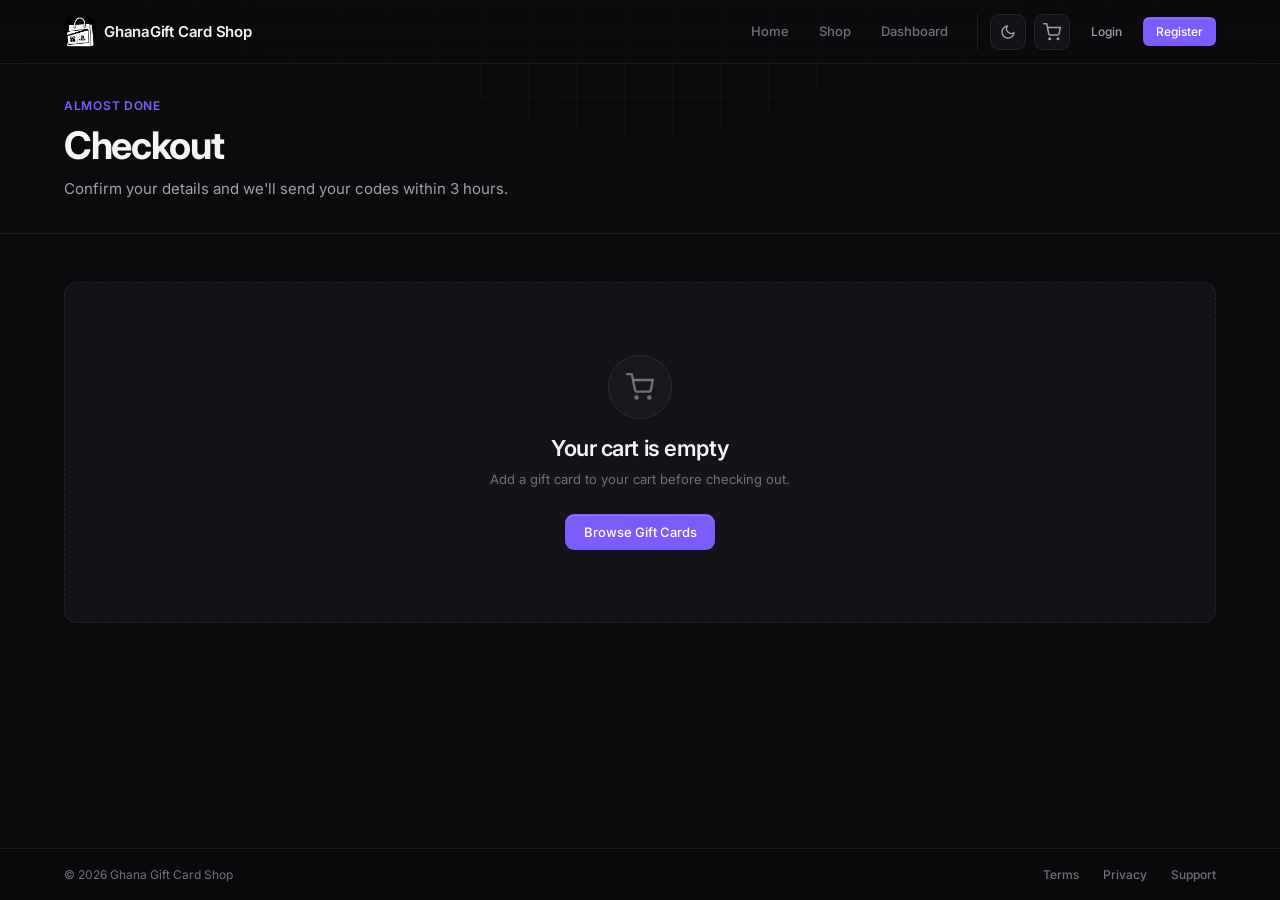
==== commit 6783cb32: "Update checkout.html" ====
--- a/checkout.html
+++ b/checkout.html
@@ -241,45 +241,91 @@
         </form>
       </div>
 
-      <!-- ============ RIGHT: SUMMARY ============ -->
+      <!-- ============ SUMMARY (collapsible on mobile) ============ -->
       <aside class="checkout-summary" aria-labelledby="summaryHeading">
-        <h2 class="checkout-summary__title" id="summaryHeading">
-          Order Summary
-        </h2>
-
-        <div class="summary-items" id="summaryItems"></div>
-
-        <dl class="summary-rows">
-          <div class="cart-summary__row">
-            <dt>Subtotal <span class="u-text-muted" id="summaryCount"></span></dt>
-            <dd id="summarySubtotal">GH₵0.00</dd>
+
+        <!-- Toggle (mobile only; hidden on desktop by CSS) -->
+        <button type="button" class="checkout-summary__toggle"
+                id="checkoutSummaryToggle"
+                aria-expanded="false"
+                aria-controls="checkoutSummaryBody">
+          <span class="checkout-summary__toggle-title">
+            <svg viewBox="0 0 24 24" fill="none" stroke="currentColor"
+                 stroke-width="2" stroke-linecap="round" stroke-linejoin="round"
+                 aria-hidden="true">
+              <rect x="3" y="3" width="18" height="18" rx="2"></rect>
+              <line x1="9" y1="9" x2="15" y2="9"></line>
+              <line x1="9" y1="13" x2="15" y2="13"></line>
+              <line x1="9" y1="17" x2="13" y2="17"></line>
+            </svg>
+            Order summary
+          </span>
+          <span class="checkout-summary__total-badge" id="summaryTotalBadge">
+            GH₵0.00
+          </span>
+          <svg class="checkout-summary__chevron" viewBox="0 0 24 24" fill="none"
+               stroke="currentColor" stroke-width="2" stroke-linecap="round"
+               stroke-linejoin="round" aria-hidden="true">
+            <polyline points="6 9 12 15 18 9"></polyline>
+          </svg>
+        </button>
+
+        <!-- Body (desktop: always visible; mobile: toggled) -->
+        <div class="checkout-summary__body" id="checkoutSummaryBody">
+
+          <h2 class="checkout-summary__title" id="summaryHeading">
+            Order Summary
+          </h2>
+
+          <div class="summary-items" id="summaryItems"></div>
+
+          <dl class="summary-rows">
+            <div class="cart-summary__row">
+              <dt>Subtotal <span class="u-text-muted" id="summaryCount"></span></dt>
+              <dd id="summarySubtotal">GH₵0.00</dd>
+            </div>
+            <div class="cart-summary__row">
+              <dt>Processing fee</dt>
+              <dd>GH₵0.00</dd>
+            </div>
+            <div class="cart-summary__row cart-summary__row--free">
+              <dt>Delivery</dt>
+              <dd>Free · Within 3 hours</dd>
+            </div>
+          </dl>
+
+          <dl class="summary-total">
+            <dt>Total</dt>
+            <dd id="summaryTotal">GH₵0.00</dd>
+          </dl>
+
+          <div class="summary-secure">
+            <svg viewBox="0 0 24 24" fill="none" stroke="currentColor"
+                 stroke-width="2" stroke-linecap="round" stroke-linejoin="round"
+                 aria-hidden="true">
+              <rect x="3" y="11" width="18" height="11" rx="2"></rect>
+              <path d="M7 11V7a5 5 0 0 1 10 0v4"></path>
+            </svg>
+            Secured by Paystack
           </div>
-          <div class="cart-summary__row">
-            <dt>Processing fee</dt>
-            <dd>GH₵0.00</dd>
-          </div>
-          <div class="cart-summary__row cart-summary__row--free">
-            <dt>Delivery</dt>
-            <dd>Free · Within 3 hours</dd>
-          </div>
-        </dl>
-
-        <dl class="summary-total">
-          <dt>Total</dt>
-          <dd id="summaryTotal">GH₵0.00</dd>
-        </dl>
-
-        <div class="summary-secure">
-          <svg viewBox="0 0 24 24" fill="none" stroke="currentColor"
-               stroke-width="2" stroke-linecap="round" stroke-linejoin="round"
-               aria-hidden="true">
-            <rect x="3" y="11" width="18" height="11" rx="2"></rect>
-            <path d="M7 11V7a5 5 0 0 1 10 0v4"></path>
-          </svg>
-          Secured by Paystack
+
         </div>
-      </aside>
-
+</aside>
+
+    </div>
+
+    <!-- ============ Mobile-only sticky action bar ============ -->
+    <div class="checkout-mobile-bar" id="checkoutMobileBar">
+      <div class="checkout-mobile-bar__total">
+        <span class="checkout-mobile-bar__label">Total</span>
+        <span class="checkout-mobile-bar__value" id="mobileBarTotal">GH₵0.00</span>
+      </div>
+      <button type="submit"
+              form="checkoutForm"
+              class="btn btn--primary"
+              id="mobileSubmitBtn">
+        Place order
+      </button>
     </div>
 
   </div>
@@ -293,8 +339,7 @@
 <script src="js/main.js"></script>
 <script src="js/products.js"></script>
 <script src="js/checkout.js"></script>
-<script src="js/whatsapp.js"></script>
 <script src="js/router.js"></script>
 
 </body>
-</html>+</html>
--- a/css/style.css
+++ b/css/style.css
@@ -4234,4 +4234,171 @@
     transition-duration: 0.01ms !important;
     scroll-behavior: auto !important;
   }
-}+}
+
+
+/* ==========================================================================
+   26c. CHECKOUT — MOBILE OPTIMIZATIONS
+   ------------------------------------------------------------------------
+   On phones and tablets:
+     • Order summary moves above the form
+     • Summary collapses into a toggle (shows total when closed)
+     • Sticky action bar at the bottom keeps "Place order" reachable
+     • Bigger tap targets on the delivery options
+   ========================================================================== */
+
+/* Collapsible summary toggle — hidden on desktop */
+.checkout-summary__toggle { display: none; }
+
+/* Mobile-only sticky action bar */
+.checkout-mobile-bar { display: none; }
+
+@media (max-width: 960px) {
+
+  /* ------ Layout: summary first, form second ------ */
+  .checkout-layout {
+    display: flex;
+    flex-direction: column;
+    gap: var(--sp-3);
+  }
+  .checkout-layout > div     { order: 2; }   /* form column */
+  .checkout-layout > aside   { order: 1; }   /* summary */
+
+  /* ------ Summary becomes a collapsible card ------ */
+  .checkout-summary {
+    position: static;
+    padding: 0;
+    overflow: hidden;
+  }
+
+  .checkout-summary__toggle {
+    display: flex;
+    align-items: center;
+    gap: var(--sp-3);
+    width: 100%;
+    padding: var(--sp-4);
+    background: transparent;
+    border: 0;
+    color: var(--c-ink);
+    font-size: var(--fs-base);
+    font-weight: 600;
+    cursor: pointer;
+    text-align: left;
+    transition: background var(--dur) var(--ease);
+  }
+  .checkout-summary__toggle:hover { background: var(--c-surface-2); }
+  .checkout-summary__toggle:focus-visible {
+    outline: 2px solid var(--c-primary);
+    outline-offset: -2px;
+  }
+  .checkout-summary__toggle-title {
+    flex: 1;
+    display: inline-flex;
+    align-items: center;
+    gap: var(--sp-2);
+    min-width: 0;
+  }
+  .checkout-summary__toggle-title svg {
+    width: 16px;
+    height: 16px;
+    color: var(--c-muted);
+    flex-shrink: 0;
+  }
+  .checkout-summary__total-badge {
+    font-family: var(--font-mono);
+    font-size: var(--fs-base);
+    font-weight: 700;
+    color: var(--c-ink);
+    letter-spacing: -0.02em;
+    font-variant-numeric: tabular-nums;
+    white-space: nowrap;
+  }
+  .checkout-summary__chevron {
+    width: 16px;
+    height: 16px;
+    color: var(--c-muted);
+    flex-shrink: 0;
+    transition: transform var(--dur) var(--ease);
+  }
+  .checkout-summary__toggle[aria-expanded="true"] .checkout-summary__chevron {
+    transform: rotate(180deg);
+  }
+
+  /* Body hidden until the toggle is expanded */
+  .checkout-summary__body { display: none; padding: 0 var(--sp-4) var(--sp-4); }
+  .checkout-summary__toggle[aria-expanded="true"] + .checkout-summary__body {
+    display: block;
+  }
+  .checkout-summary__title { display: none; } /* The toggle says it already */
+
+  /* ------ Bigger, thumb-friendly controls ------ */
+  .delivery-options { grid-template-columns: 1fr; }
+  .delivery-option { padding: var(--sp-4); }
+  .delivery-option__icon { width: 40px; height: 40px; }
+  .delivery-option__icon svg { width: 18px; height: 18px; }
+
+  .form-input {
+    padding: 0.8rem 0.9rem;
+    font-size: var(--fs-base);
+  }
+  .form-check input { width: 22px; height: 22px; }
+
+  /* Larger hit area for the back link */
+  .checkout-back { padding: 8px 0; }
+
+  /* Room for the sticky bar at the bottom so nothing is hidden behind it */
+  #main { padding-bottom: 96px; }
+
+  /* ------ Sticky action bar ------ */
+  .checkout-mobile-bar {
+    display: flex;
+    align-items: center;
+    gap: var(--sp-3);
+    position: fixed;
+    left: 0;
+    right: 0;
+    bottom: var(--footer-h);
+    z-index: 95;
+    padding: var(--sp-3) var(--sp-4);
+    background: var(--c-surface);
+    border-top: 1px solid var(--c-border);
+    box-shadow: 0 -8px 24px rgba(0, 0, 0, 0.15);
+    animation: cmb-in 260ms var(--ease);
+  }
+  .checkout-mobile-bar__total { flex: 1; min-width: 0; }
+  .checkout-mobile-bar__label {
+    display: block;
+    font-size: var(--fs-2xs);
+    text-transform: uppercase;
+    letter-spacing: 0.06em;
+    color: var(--c-muted);
+    font-weight: 600;
+  }
+  .checkout-mobile-bar__value {
+    display: block;
+    font-size: var(--fs-lg);
+    font-weight: 700;
+    color: var(--c-ink);
+    font-variant-numeric: tabular-nums;
+    letter-spacing: -0.02em;
+  }
+  .checkout-mobile-bar .btn {
+    flex-shrink: 0;
+    padding: 0.72rem 1.2rem;
+    font-size: var(--fs-sm);
+  }
+
+  @keyframes cmb-in {
+    from { transform: translateY(100%); }
+    to   { transform: translateY(0); }
+  }
+}
+
+/* Hide the sticky bar while a modal is open (matches the body lock) */
+body.is-modal-open .checkout-mobile-bar { display: none; }
+
+/* Very small phones: shrink the price slightly */
+@media (max-width: 380px) {
+  .checkout-mobile-bar__value { font-size: var(--fs-base); }
+  .checkout-mobile-bar .btn { padding: 0.65rem 1rem; }
+}
